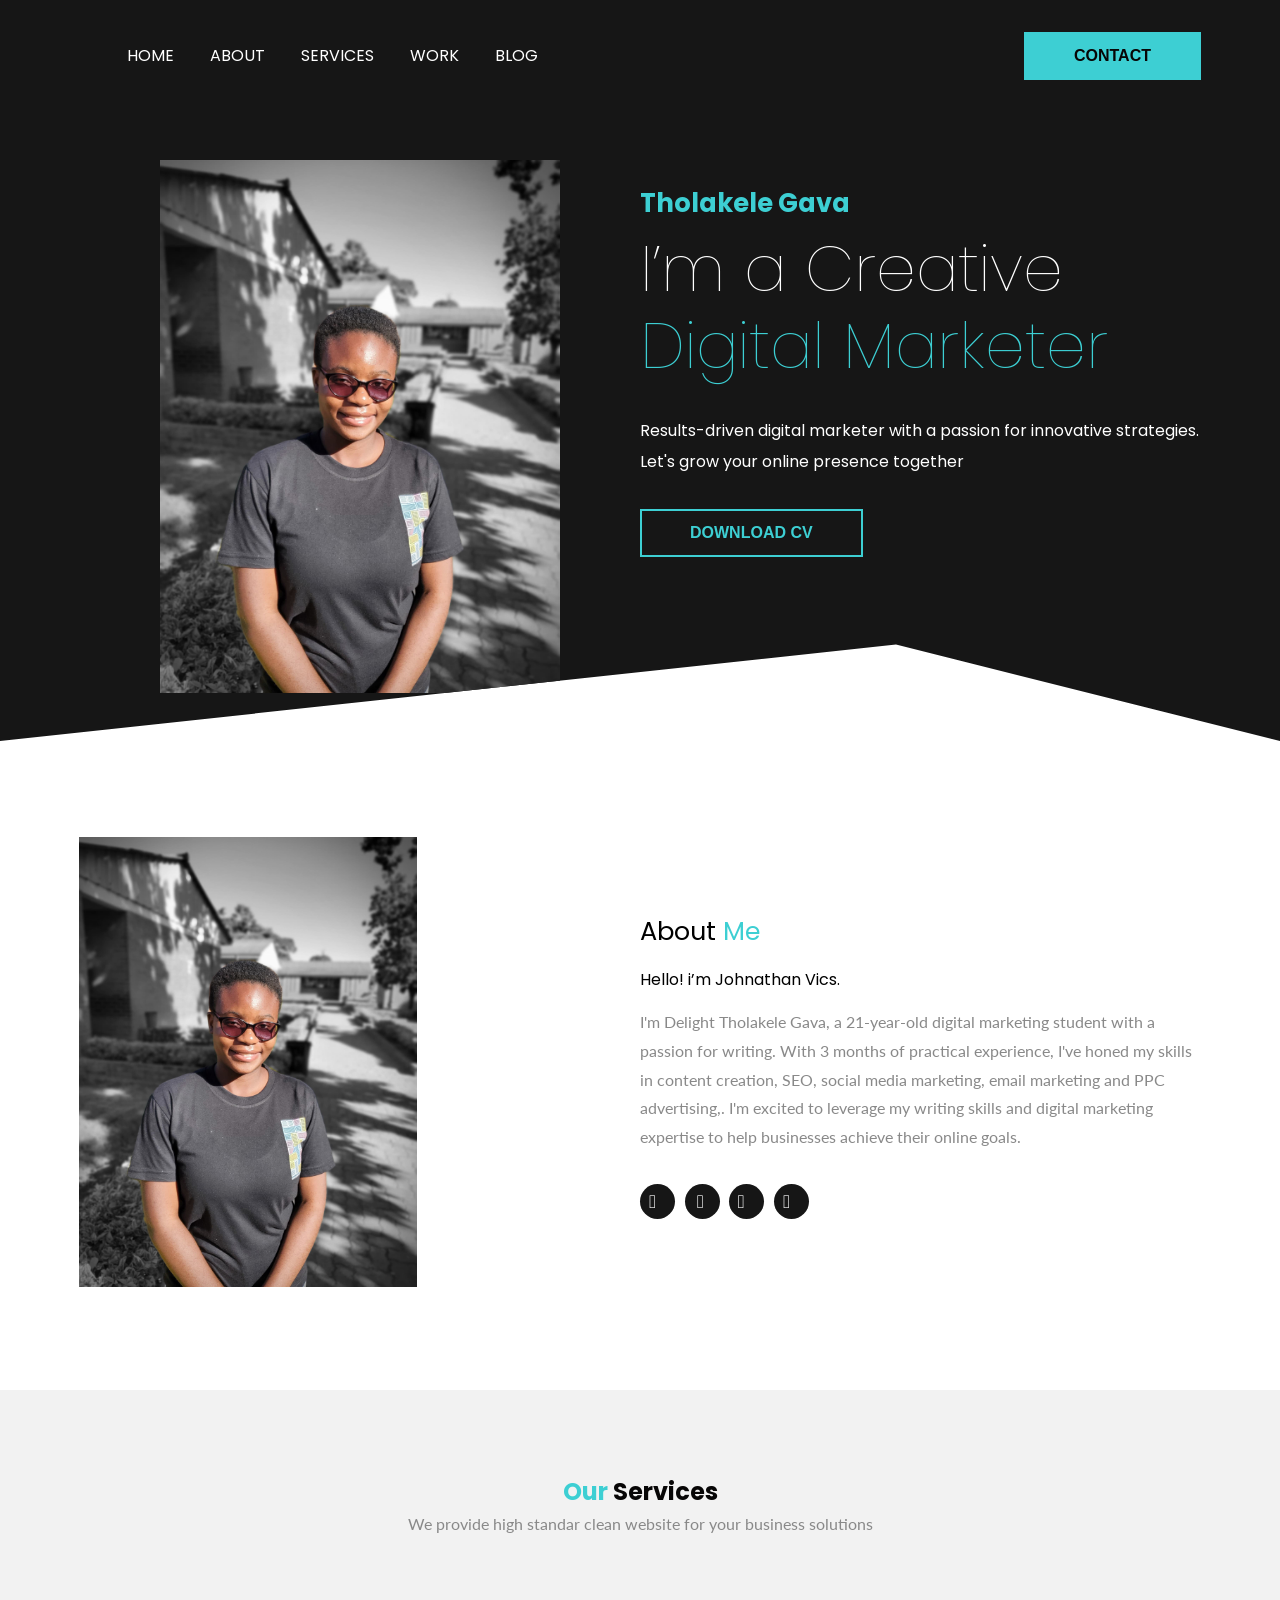
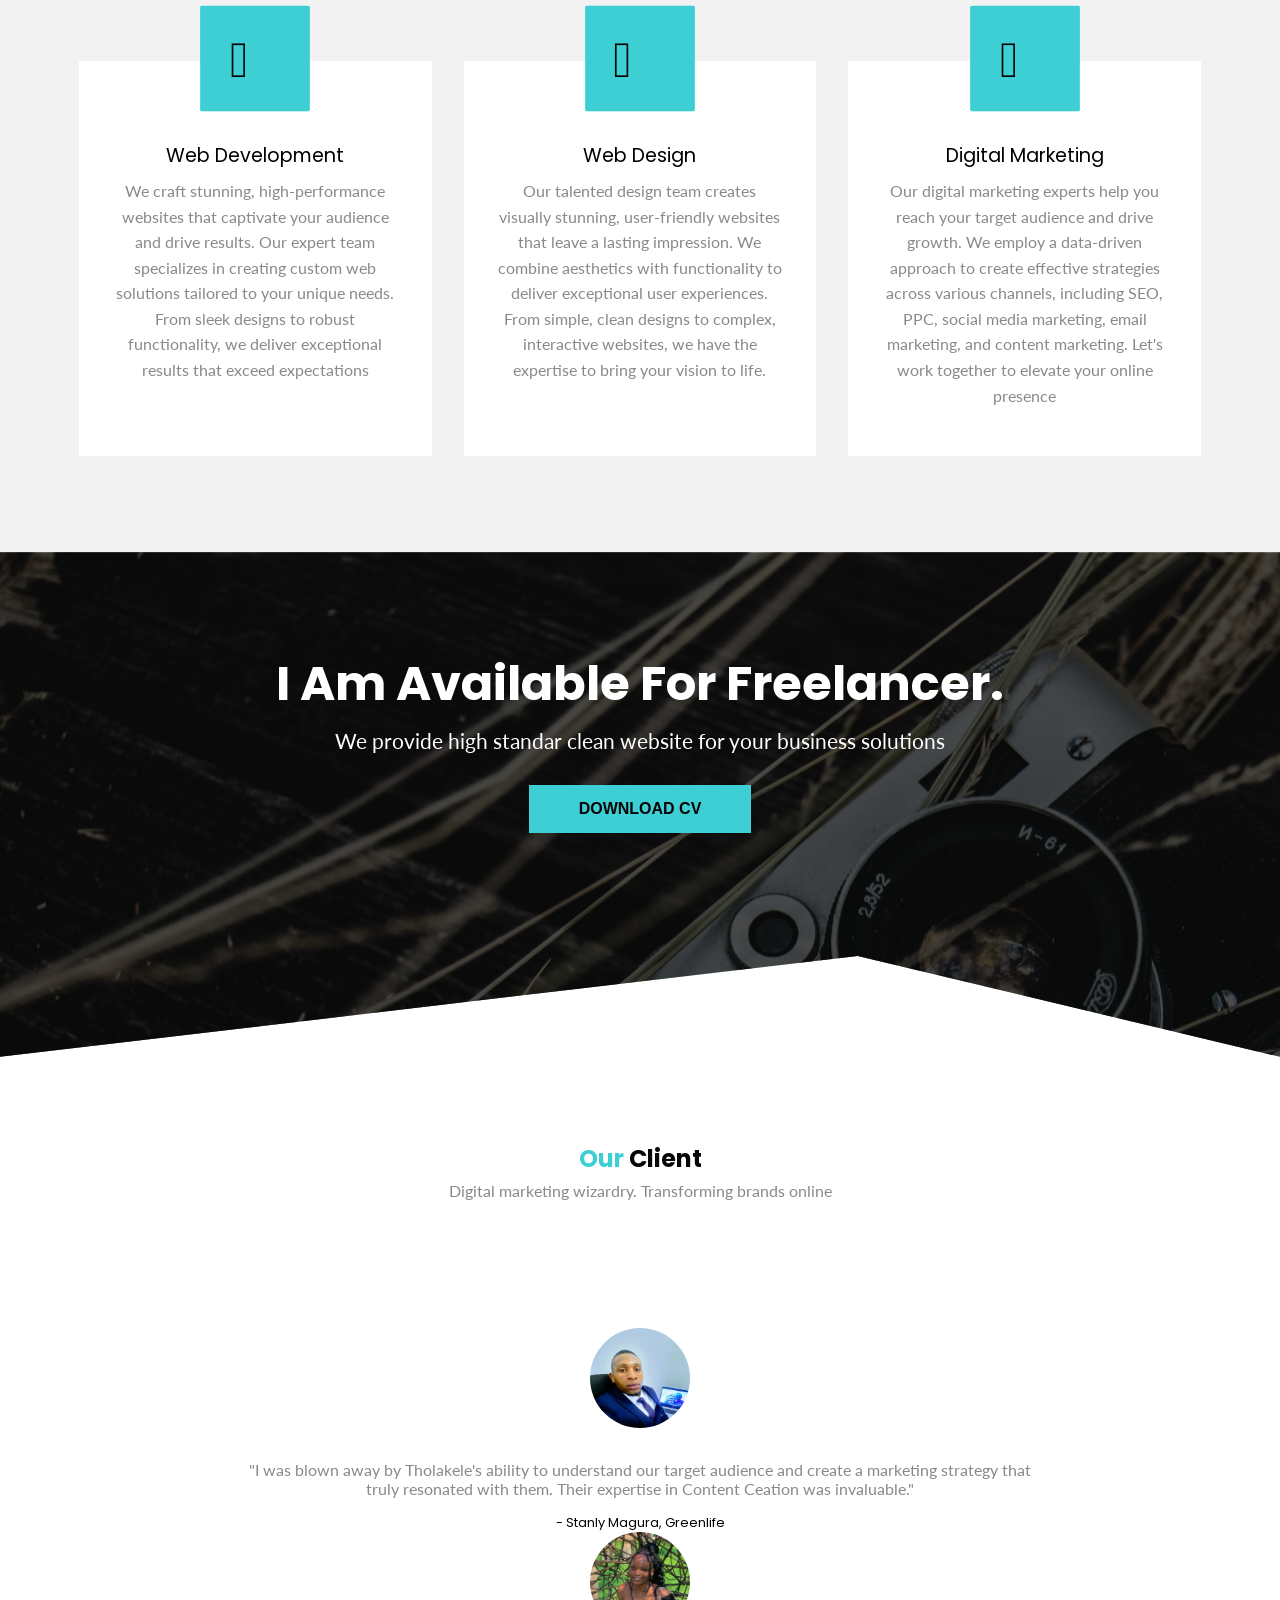
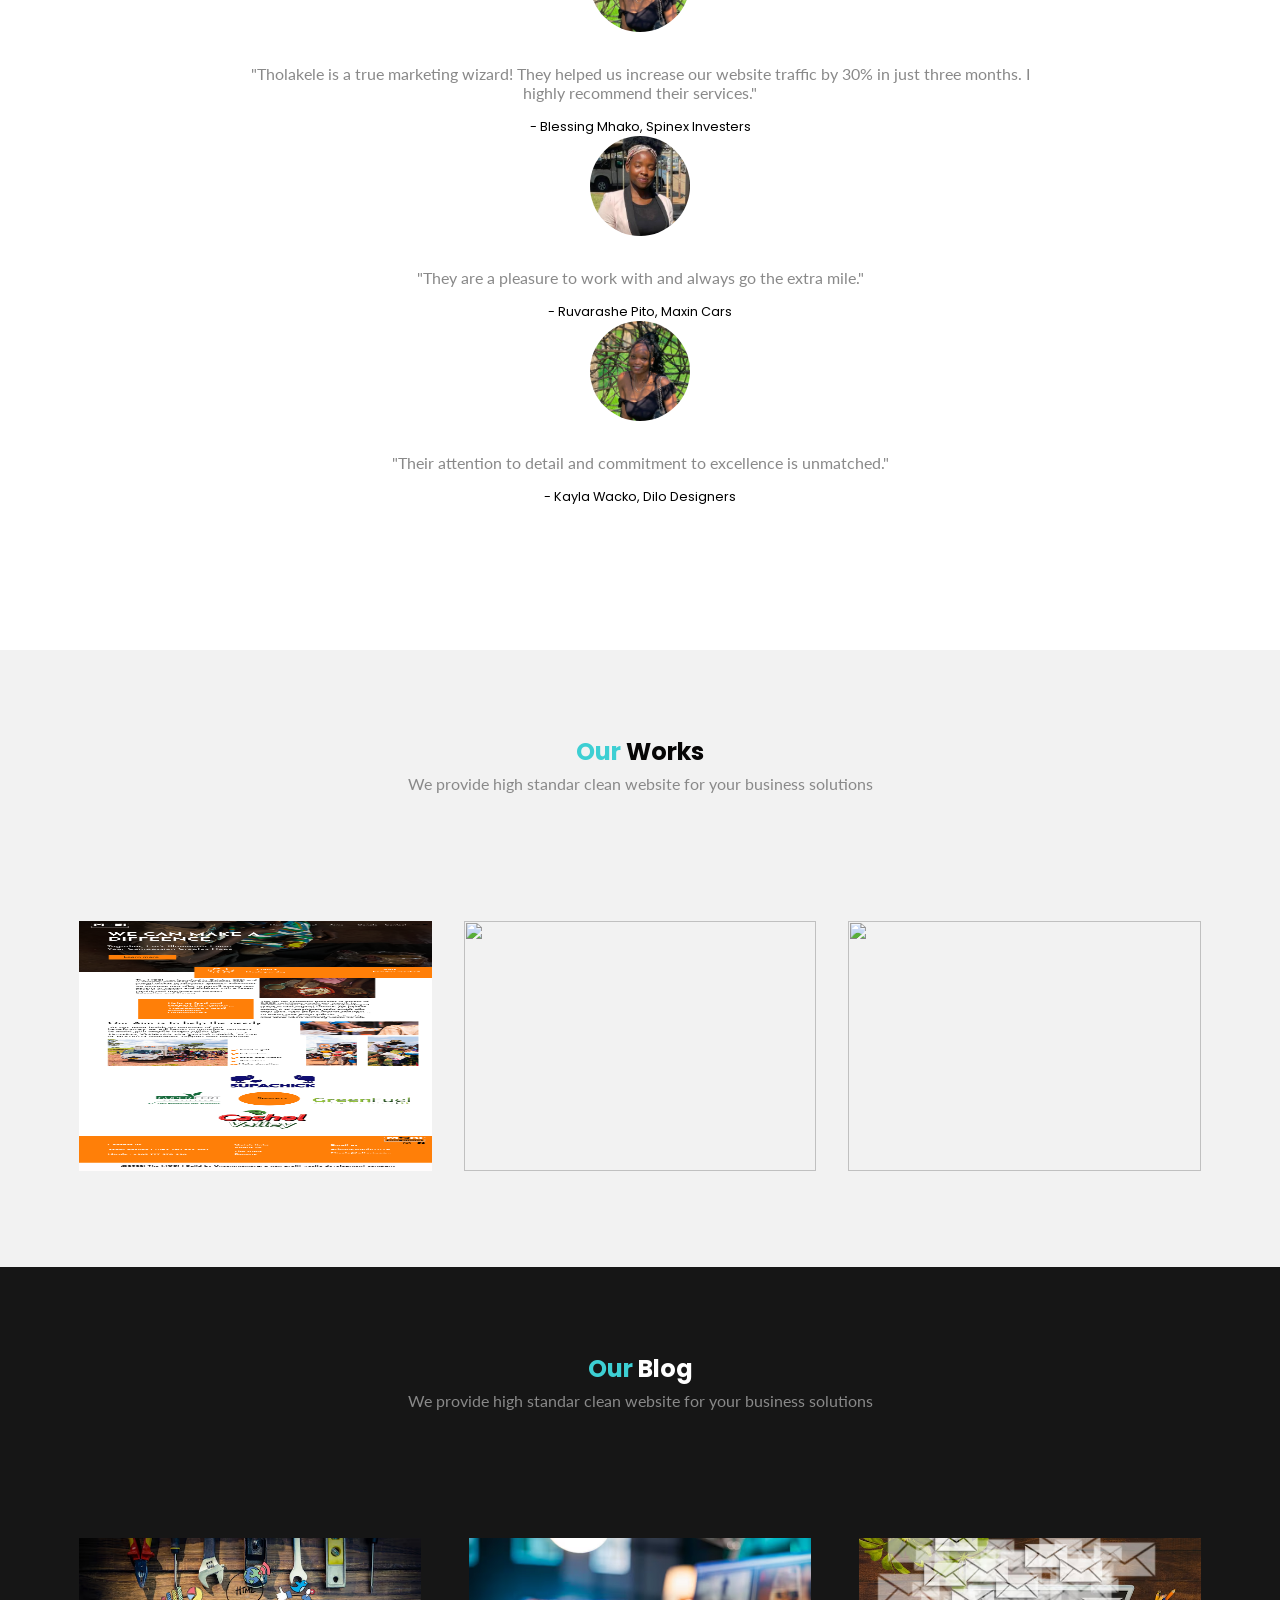
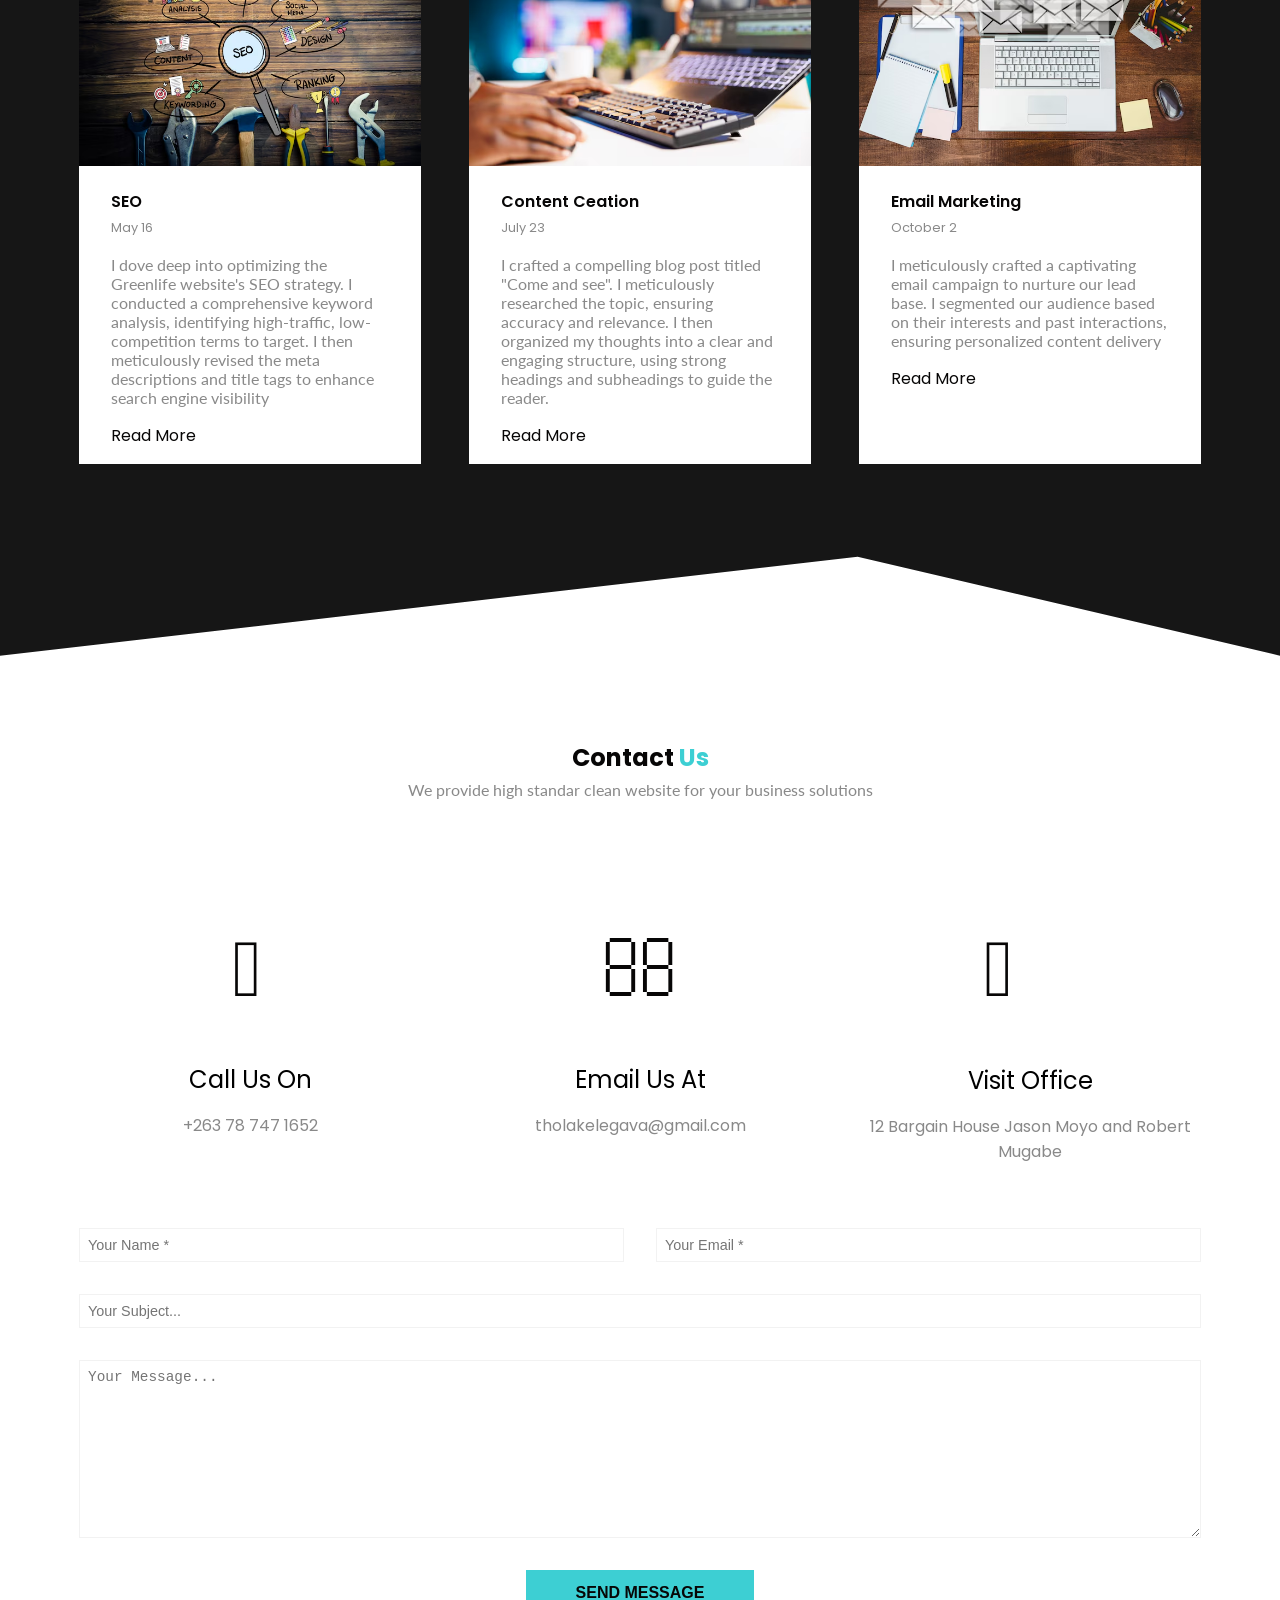
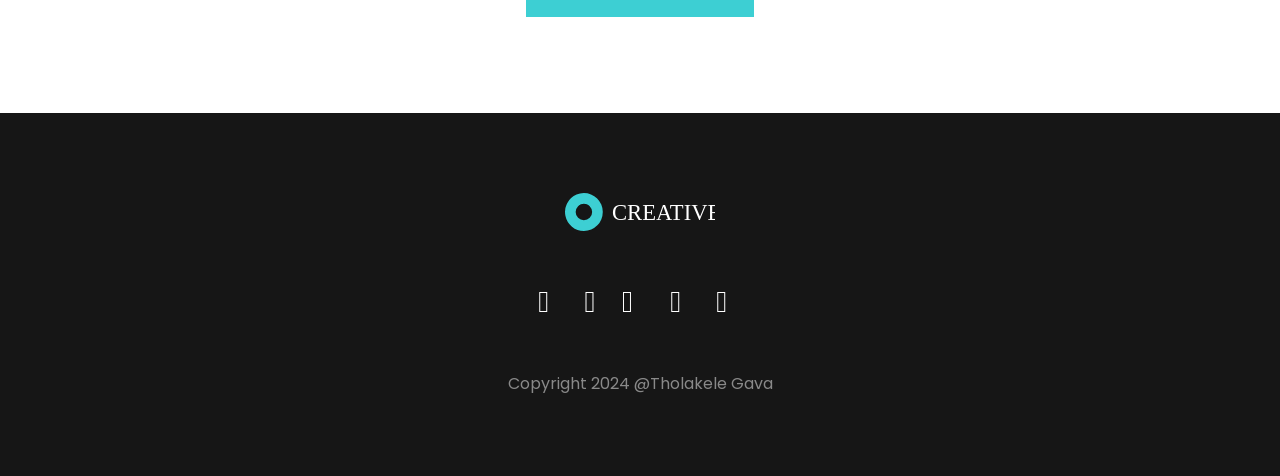
==== index.html @ e7b3ee3e "done" ====
<!DOCTYPE html>
<html lang="en">

<head>
    <meta charset="UTF-8">
    <meta name="viewport" content="width=device-width, initial-scale=1.0">
    <meta http-equiv="X-UA-Compatible" content="ie=edge">
    <title>My awesome portfolio</title>
    <link href="https://fonts.googleapis.com/css?family=Poppins:400,600&display=swap" rel="stylesheet">
    <link href="https://fonts.googleapis.com/css?family=Lato:300,400,700&display=swap" rel="stylesheet">
    <link rel="stylesheet" type="text/css" href="https://cdn.jsdelivr.net/npm/slick-carousel@1.8.1/slick/slick.css" />
    <link rel="stylesheet" href="./css/style.css">
</head>

<body>
    <div class="site-main-wrapper">
        <button class="hamberger">
            <img src="./images/hamberger.svg" alt="">
        </button>

        <div class="mobile-nav">
            <button class="times"><img src="./images/times.svg" alt=""></button>
            <ul>
                <li><a href="#">Home</a></li>
                <li><a href="#">About</a></li>
                <li><a href="#">Services</a></li>
                <li><a href="#">Work</a></li>
                <li><a href="#">Blog</a></li>
            </ul>
        </div>
        <header>
            <div class="container">
                <nav id="main-nav" class="flex items-center justify-between">
                    <div class="left flex items-center">
                        <div class="branding">
                            <img src="" alt="">
                        </div>
                        <div>
                            <a href="#">Home</a>
                            <a href="#about">About</a>
                            <a href="#services">Services</a>
                            <a href="#work">Work</a>
                            <a href="#blog">Blog</a>
                        </div>
                    </div>
                    <div class="right">
                        <button class="btn btn-primary">Contact</button>
                    </div>
                </nav>
                <div class="hero flex items-center justify-between">
                    <div class="left flex-1 flex justify-center">
                        <img src="./imgs/IMG-20240902-WA0001.jpg" alt="">
                    </div>
                    <div class="right flex-1">
                        <h6>Tholakele Gava</h6>
                        <h1>I’m a Creative <span>Digital Marketer</span></h1>
                        <p>Results-driven digital marketer with a passion for innovative strategies. Let's grow your online presence together</p>
                        <div>
                            <button class="btn btn-secondary">DOWNLOAD CV</button>
                        </div>
                    </div>
                </div>
            </div>
        </header>

        <section id="about" class="about">
            <div class="container flex items-center about-inner-wrap">
                <div class="flex-1">
                    <img class="about-me-img" src="./imgs/IMG-20240902-WA0001.jpg" alt="">
                </div>
                <div class="flex-1 right">
                    <h1>About <span>Me</span></h1>
                    <h3>Hello! i’m Johnathan Vics.</h3>
                    <p>I'm Delight Tholakele Gava, a 21-year-old digital marketing student with a passion for writing. With 3 months of practical experience, I've honed my skills in content creation, SEO, social media marketing, email marketing and PPC advertising,. I'm excited to leverage my writing skills and digital marketing expertise to help businesses achieve their online goals.</p>
                    <div class="social">
                        <a href="#"><img src="./images/website.svg" alt=""></a>
                        <a href="https://www.facebook.com/codersgyan"><img src="./images/facebook.svg" alt=""></a>
                        <a href="https://twitter.com/CoderGyan"> <img src="./images/twitter.svg" alt=""></a>
                        <a href="#"> <img src="./images/pintrest.svg" alt=""></a>
                    </div>
                </div>
            </div>
        </section>
        <section id="services" class="services">
            <div class="container">
                <h1 class="section-heading"><span>Our </span>Services</h1>
                <p>We provide high standar clean website for your business solutions</p>
                <div class="card-wrapper">
                    <div class="card">
                        <img src="./images/brush.svg" alt="">
                        <h2>Web Development</h2>
                        <p>We craft stunning, high-performance websites that captivate your audience and drive results. Our expert team specializes in creating custom web solutions tailored to your unique needs. From sleek designs to robust functionality, we deliver exceptional results that exceed expectations
                        </p>
                    </div>
                    <div class="card">
                        <img src="./images/code.svg" alt="">
                        <h2>Web Design</h2>
                        <p>Our talented design team creates visually stunning, user-friendly websites that leave a lasting impression. We combine aesthetics with functionality to deliver exceptional user experiences. From simple, clean designs to complex, interactive websites, we have the expertise to bring your vision to life.
                        </p>
                    </div>
                    <div class="card">
                        <img src="./images/bag.svg" alt="">
                        <h2>Digital Marketing</h2>
                        <p>Our digital marketing experts help you reach your target audience and drive growth. We employ a data-driven approach to create effective strategies across various channels, including SEO, PPC, social media marketing, email marketing, and content marketing. Let's work together to elevate your online presence
                        </p>
                    </div>
                    <!-- <div class="card">
                        <img src="./images/desktop.svg" alt="">
                        <h2>Graphic Design</h2>
                        <p>There are many variations of passages of but the majority have suffered alteration in some
                            form.
                        </p>
                    </div> -->
                    <!-- <div class="card">
                        <img src="./images/media.svg" alt="">
                        <h2>Graphic Design</h2>
                        <p>There are many variations of passages of but the majority have suffered alteration in some
                            form.
                        </p>
                    </div>
                    <div class="card">
                        <img src="./images/phone.svg" alt="">
                        <h2>Graphic Design</h2>
                        <p>There are many variations of passages of but the majority have suffered alteration in some
                            form.
                        </p>
                    </div> -->
                </div>
            </div>
        </section>
        <section class="freelancer">
            <h1>I Am Available For Freelancer.</h1>
            <p>We provide high standar clean website for your business solutions</p>
            <button class="btn btn-primary">Download CV</button>
        </section>
        <section class="reviews">
            <div class="container">
                <h1 class="section-heading"><span>Our</span> Client</h1>
                <p>Digital marketing wizardry. Transforming brands online</p>
                <div class="slider">
                    <div class="slide">
                        <img src="./imgs/Screenshot_20240919-130654.jpg" alt="">
                        <p>"I was blown away by Tholakele's ability to understand our target audience and create a marketing strategy that truly resonated with them. Their expertise in Content Ceation was invaluable."</p>
                        <span>- Stanly Magura, Greenlife</span>
                    </div>
                    <div class="slide">
                        <img src="./imgs/Screenshot_20241013-232421.jpg" alt="">
                        <p>"Tholakele is a true marketing wizard! They helped us increase our website traffic by 30% in just three months. I highly recommend their services."</p>
                        <span>- Blessing Mhako, Spinex Investers</span>
                    </div>
                    <div class="slide">
                        <img src="./imgs/Screenshot_20241023-085028.jpg" alt="">
                        <p>"They are a pleasure to work with and always go the extra mile."</p>
                        <span>- Ruvarashe Pito, Maxin Cars</span>
                    </div>
                    <div class="slide">
                        <img src="./imgs/Screenshot_20241013-232421.jpg" alt="">
                        <p>"Their attention to detail and commitment to excellence is unmatched."</p>
                        <span>- Kayla Wacko, Dilo Designers</span>
                    </div>
                </div>
                <div class="slider-dots"></div>
            </div>
        </section>

        <section id="work" class="work">
            <div class="container">
                <h1 class="section-heading"><span>Our</span> Works</h1>
                <p>We provide high standar clean website for your business solutions</p>

                <div class="card-wrapper">
                    <div class="card">
                        <div class="overlay">
                            <span>Category</span>
                            <a href="#">Web development</a>
                        </div>
                        <img src="./imgs/Frame 2.png" alt="">
                    </div>
                    <div class="card">
                        <div class="overlay">
                            <span>Category</span>
                            <a href="#">Web development</a>
                        </div>
                        <img src="./imgs/Group 4.png" alt="">
                    </div>
                    <div class="card">
                        <div class="overlay">
                            <span>Category</span>
                            <a href="#">Web development</a>
                        </div>
                        <img src="./imgs/landing page.jpg" alt="">
                    </div>
                    <!-- <div class="card">
                        <div class="overlay">
                            <span>Category</span>
                            <a href="#">Web development</a>
                        </div>
                        <img src="./images/ph-1.png" alt="">
                    </div>
                    <div class="card">
                        <div class="overlay">
                            <span>Category</span>
                            <a href="#">Web development</a>
                        </div>
                        <img src="./images/ph-1.png" alt="">
                    </div>
                    <div class="card">
                        <div class="overlay">
                            <span>Category</span>
                            <a href="#">Web development</a>
                        </div>
                        <img src="./images/ph-1.png" alt="">
                    </div> -->
                </div>
            </div>
        </section>
        <section id="blog" class="blog">
            <div class="container">
                <h1 class="section-heading"><span>Our</span> Blog</h1>
                <p>We provide high standar clean website for your business solutions</p>

                <div class="card-wrapper">
                    <div class="card">
                        <div class="img-wrapper">
                            <img src="./imgs/SEO.avif" alt="">
                        </div>
                        <div class="card-content">
                            <a href="#">
                                <h1>SEO</h1>
                            </a>
                            <span>May 16</span>
                            <p>I dove deep into optimizing the Greenlife website's SEO strategy. I conducted a comprehensive keyword analysis, identifying high-traffic, low-competition terms to target. I then meticulously revised the meta descriptions and title tags to enhance search engine visibility</p>
                            <a href="#">Read More</a>
                        </div>
                    </div>
                    <div class="card">
                        <div class="img-wrapper">
                            <img src="./imgs/content creation.avif" alt="">
                        </div>
                        <div class="card-content">
                            <a href="#">
                                <h1>Content Ceation</h1>
                            </a>
                            <span>July 23</span>
                            <p>I crafted a compelling blog post titled "Come and see". I meticulously researched the topic, ensuring accuracy and relevance. I then organized my thoughts into a clear and engaging structure, using strong headings and subheadings to guide the reader.</p>
                            <a href="#">Read More</a>
                        </div>
                    </div>
                    <div class="card">
                        <div class="img-wrapper">
                            <img src="./imgs/email.avif" alt="">
                        </div>
                        <div class="card-content">
                            <a href="#">
                                <h1>Email Marketing</h1>
                            </a>
                            <span>October 2</span>
                            <p> I meticulously crafted a captivating email campaign to nurture our lead base. I segmented our audience based on their interests and past interactions, ensuring personalized content delivery</p>
                            <a href="#">Read More</a>
                        </div>
                    </div>
                </div>
            </div>
        </section>
        <section class="contact">
            <div class="container">
                <h1 class="section-heading">Contact <span>Us</span></h1>
                <p>We provide high standar clean website for your business solutions</p>
                <div class="card-wrapper">
                    <div class="card">
                        <img src="./images/phone-2.svg" alt="">
                        <h1>Call Us On</h1>
                        <h6>+263 78 747 1652</h6>
                    </div>
                    <div class="card">
                        <img src="./images/msg.svg" alt="">
                        <h1>Email Us At</h1>
                        <h6>tholakelegava@gmail.com</h6>
                    </div>
                    <div class="card">
                        <img src="./images/map.svg" alt="">
                        <h1>Visit Office</h1>
                        <h6>12 Bargain House Jason Moyo and Robert Mugabe</h6>
                    </div>

                </div>

                <form action="">
                    <div class="input-wrap">
                        <input type="text" placeholder="Your Name *">
                        <input type="email" placeholder="Your Email *">
                    </div>
                    <div class="input-wrap-2">
                        <input type="text" placeholder="Your Subject...">
                        <textarea name="" id="" cols="30" rows="10" placeholder="Your Message..."></textarea>
                    </div>
                    <div class="btn-wrapper">
                        <button class="btn btn-primary">Send Message</button>
                    </div>
                </form>
            </div>
        </section>
        <footer>
            <img class="footer-logo" src="./images/logo-2.svg" alt="">
            <div class="footer-socials">
                <a href="#"><img src="./images/website.svg" alt=""></a>
                <a href="https://www.facebook.com/codersgyan"><img src="./images/facebook.svg" alt=""></a>
                <a href="https://twitter.com/CoderGyan"> <img src="./images/twitter.svg" alt=""></a>
                <a href="#"> <img src="./images/pintrest.svg" alt=""></a>
                <a href="https://www.instagram.com/codersgyan/"> <img src="./images/instagram.svg" alt=""></a>
            </div>
            <div class="copyright">
                Copyright 2024 @Tholakele Gava
            </div>
        </footer>
    </div>

    <script type="text/javascript" src="https://code.jquery.com/jquery-1.11.0.min.js"></script>
    <script type="text/javascript" src="https://code.jquery.com/jquery-migrate-1.2.1.min.js"></script>
    <script type="text/javascript" src="https://cdn.jsdelivr.net/npm/slick-carousel@1.8.1/slick/slick.min.js"></script>
    <script src="./js/app.js"></script>
</body>

</html>
---- css/style.css ----
@import 'utilities.css';
:root{
    --primary:#3DCFD3;
    --dark:#161616;
    --pure:#FFFFFF;
    --ternary:#898989;
    --light:#F2F2F2;
    --secondary:#070606;
}

body{
    font-family:'Poppins',sans-serif;
}

html{
    scroll-behavior: smooth;
}
*{
    padding: 0;
    margin:0;
    box-sizing: border-box;
    -webkit-font-smoothing:antialiased;
}
header{
    background: var(--dark);
    clip-path:polygon(0 0, 100% 0, 100% 100%, 70% 87%, 0 100%);
}
.container{
    max-width:1152px;
    padding:0 15px;
    margin:0 auto;
}

@media (min-width: 576px) {
    .container {
      max-width: 540px;
    }
  }
  
  @media (min-width: 768px) {
    .container {
      max-width: 720px;
    }
  }
  
  @media (min-width: 992px) {
    .container {
      max-width: 960px;
    }
  }
  
  @media (min-width: 1200px) {
    .container {
      max-width: 1152px;
    }
  }

header nav .left a{
    color:var(--pure);
    text-decoration: none;
    margin-right:2rem;
    text-transform:uppercase;
    transition:all .3s ease;
    -webkit-transition:all .3s ease;
    -moz-transition:all .3s ease;
    -ms-transition:all .3s ease;
    -o-transition:all .3s ease;
}
header nav .left a:hover{
    color:var(--primary);
}
header nav {
    padding:2rem 0;
}
header nav .branding{
    margin-right:3rem;
}
.hero{
    padding:3rem 0;
}
.hero .left img{
    width:400px;
}
.hero .right{
    color:var(--pure);
}
.hero .right h6{
    font-size:1.6rem;
    color:var(--primary);
    margin-bottom:0.5rem;
}
.hero .right h1{
    font-size:4rem;
    font-weight:100;
    line-height:1.2;
    margin-bottom:2rem;
}
.hero .right h1 span{
    color:var(--primary);
}
.hero .right p{
    line-height:1.9;
    margin-bottom:2rem;
}
.hero .right {
    margin-top:-7rem;
}

section{
    padding:6rem 0;
}
section.about .about-me-img{
    height:450px;
}
section.about h1{
    margin-bottom: 1rem;
    font-size:1.6rem;
    font-weight:400;
}
section.about h1 span{
    color:var(--primary);
}
section.about h3{
    font-size: 1rem;
    margin-bottom:1rem;
    font-weight: 400;
}

section.about p{
    font-family:'Lato', sans-serif;
    color:var(--ternary);
    line-height: 1.8;
    margin-bottom:2rem;
}
section.about .social{
    display:flex;
}
section.about .social a{
    background:var(--dark);
    display:flex;
    align-items:center;
    justify-content:center;
    width:35px;
    height:35px;
    border-radius: 50%;
    -webkit-border-radius: 50%;
    -moz-border-radius: 50%;
    -ms-border-radius: 50%;
    -o-border-radius: 50%;
    margin-right:0.6rem;
    transition: all .3s ease;
    -webkit-transition: all .3s ease;
    -moz-transition: all .3s ease;
    -ms-transition: all .3s ease;
    -o-transition: all .3s ease;
}
section.about .social a:hover{
    background:var(--primary);
}
section.about .social a img{
    width:100%;
    height:100%;
    padding:0.5rem;
}

.section-heading{
   color:var(--secondary); 
   text-align: center;
   margin-bottom:1rem;
   line-height: 0.5;
}
.section-heading span{
    color:var(--primary);
}
.section-heading + p{
   color:var(--ternary);
   font-family:'Lato', sans-serif;
   margin-bottom:8rem;
    text-align: center;
}
section.services{
    background:var(--light);
}
section.services .card-wrapper{
    display:grid;
    grid-template-columns: repeat(3, 1fr);
    grid-column-gap:2rem;
    grid-row-gap:6rem;
}
section.services .card-wrapper .card{
    background:var(--pure);
    padding: 3rem 2rem;
    position:relative;
    padding-top:5rem;
    text-align: center;
    transition: all .3s ease;
    -webkit-transition: all .3s ease;
    -moz-transition: all .3s ease;
    -ms-transition: all .3s ease;
    -o-transition: all .3s ease;
}
section.services .card-wrapper .card img{
    position: absolute;
    top:-3.5rem;
    left:50%;
    transform: translateX(-50%);
    -webkit-transform: translateX(-50%);
    -moz-transform: translateX(-50%);
    -ms-transform: translateX(-50%);
    -o-transform: translateX(-50%);
}
section.services .card-wrapper .card h2{
    font-weight: 400;
    font-size: 1.2rem;
    margin-bottom:0.5rem;
}
section.services .card-wrapper .card p{
    font-family: 'Lato', sans-serif;
    color:var(--ternary);
    line-height:1.6;
}

section.services .card-wrapper .card:hover{
    background: var(--dark);  
}
section.services .card-wrapper .card:hover h2, section.services .card-wrapper .card:hover p{
    color:var(--pure);
}

section.freelancer{
    text-align: center;
    background:linear-gradient(rgba(0,0,0,0.7),rgba(0,0,0,0.7)),url(../images/camera.png);
    color:var(--pure);
    clip-path:polygon(0 0, 100% 0, 100% 100%, 67% 80%, 0 100%);
    padding-bottom:14rem;
}
section.freelancer h1{
    font-size:3rem;
    margin-bottom:0.5rem;
}
section.freelancer p{
    font-size:1.3rem;
    margin-bottom: 2rem;
    font-family:'Lato', sans-serif;
}

section.reviews .slider .slide img{
    width:100px;
    height:100px;
    border-radius: 50%;
    -webkit-border-radius: 50%;
    -moz-border-radius: 50%;
    -ms-border-radius: 50%;
    -o-border-radius: 50%;
    object-fit:cover;
    margin-bottom:2rem;
}
section.reviews .slider .slide{
    text-align: center;
    display: flex;
    align-items: center;
    flex-direction: column;
    padding:0 10rem;

}
section.reviews .slider .slide p{
    font-family: 'Lato', sans-serif;
    color:var(--ternary);
    margin-bottom: 1rem;
}
section.reviews .slider .slide span{
    font-size: 0.8rem;
}
section.reviews .slider-dots .dots{
    list-style-type:none;
    display:flex!important;
    justify-content: center;
}
section.reviews .slider-dots{
    margin-top:3rem;
}

section.reviews .slider-dots button{
    font-size:0;
    width:8px;
    height:5px;
    margin-right:0.3rem;
    border: none;
    outline:none;
    background:var(--ternary);
    border-radius: 50px;
    -webkit-border-radius: 50px;
    -moz-border-radius: 50px;
    -ms-border-radius: 50px;
    -o-border-radius: 50px;
    cursor: pointer;
}
section.reviews .dots li.slick-active button{
    background:var(--primary);
    width:20px;
}

section.work{
    background:var(--light);
}
section.work .card-wrapper{
    display:grid;
    grid-template-columns:repeat(3,1fr);
    grid-gap:2rem;
}
section.work .card-wrapper .card{
    position:relative;
    height:250px;

}
section.work .card-wrapper .card .overlay{
    position:absolute;
    top:0;
    left:0;
    width:100%;
    height:100%;
    background:rgba(61, 207, 211,0.9);
    display:flex;
    justify-content: center;
    align-items: center;
    flex-direction:column;
    color:var(--light);
    opacity:0;
    transition:all .3s ease;
    -webkit-transition:all .3s ease;
    -moz-transition:all .3s ease;
    -ms-transition:all .3s ease;
    -o-transition:all .3s ease;
}
section.work .card-wrapper .card:hover .overlay{
    opacity:1;
}

section.work .card-wrapper .card .overlay a{
    color:var(--secondary);
    text-decoration: none;
}
section.work .card-wrapper .card img{
    height:100%;
    width:100%;
}

section.blog{
    background:var(--dark);
    clip-path:polygon(0 0, 100% 0, 100% 100%, 67% 90%, 0 100%);
    padding-bottom:12rem;
}
section.blog .section-heading{
    color:var(--pure);
}
section.blog .card-wrapper{
    display:grid;
    grid-template-columns: repeat(3, 1fr);
    grid-gap:3rem;
}
section.blog .card-wrapper .card{
    background:var(--pure);
}
section.blog .card-wrapper .card .img-wrapper img{
    width:100%;
    height:100%;
    object-fit: cover;
}
section.blog .card-wrapper .card .card-content{
    padding:1rem;
    padding-left:2rem;
    padding-right:2rem;
}
section.blog .card-wrapper .card .card-content h1{
    font-size:1rem;
    font-weight:600;
}
section.blog .card-wrapper .card .card-content a{
    color:var(--secondary);
    text-decoration: none;
}
section.blog .card-wrapper .card .card-content a:hover{
    color:var(--primary);
}
section.blog .card-wrapper .card .card-content span{
   color:var(--ternary);
   font-size:0.8rem; 
}
section.blog .card-wrapper .card .card-content p{
    font-family:'Lato', sans-serif;
    color:var(--ternary);
    margin-top:1rem;
    margin-bottom:1rem;
}
section.blog .card-wrapper .card .card-content a.read-more{
    font-size:0.8rem;
}

section.contact .card-wrapper{
    display:grid;
    grid-template-columns: repeat(3,1fr);
    grid-gap:3rem;
}
section.contact .card-wrapper .card{
    text-align: center;
}
section.contact .card-wrapper .card img{
    margin-bottom: 3rem;
}
section.contact .card-wrapper .card h1{
    font-weight:400;
    margin-bottom:1rem;
}
section.contact .card-wrapper .card h6{
    font-size:1rem;
    color:var(--ternary);
    font-weight:400;
    margin-bottom:4rem;
}

section.contact .input-wrap{
    display:grid;
    grid-template-columns: repeat(2, 1fr);
    grid-gap:2rem;
    margin-bottom:2rem;
}
section.contact .input-wrap-2{
    display: flex;
    flex-direction: column;
}
section.contact .input-wrap-2 input{
    margin-bottom:2rem;
}
section.contact input{
    padding:0.5rem;
    border:1px solid var(--light);
    font-size: 0.9rem;
}
section.contact .input-wrap-2 textarea{
    padding:0.5rem;
    border:1px solid var(--light);
    font-size: 0.9rem;
}
section.contact .input-wrap-2 textarea:focus, section.contact input:focus{
    outline:none;  
}
section.contact .btn-wrapper{
    text-align: center;
    margin-top:2rem;
}

footer{
    background:var(--dark);
    text-align: center;
    padding:5rem 0;
}
footer .footer-logo{
    margin-bottom:3rem;
    width:150px;
}
footer .footer-socials a{
    margin-right:1rem;
}
footer .footer-socials{
    margin-bottom:3rem;
    margin-right:-1rem;
}
footer .copyright{
    color:var(--ternary);
}


.site-main-wrapper{
    position:relative;
}
.hamberger{
    position:absolute;
    top:40px;
    right:40px;
    z-index:11;
    background:none;
    border:none;
    outline: none;
    cursor: pointer;
    display:none;
}
.hamberger img{
    width:30px;
}

.mobile-nav{
   position: fixed;
   top:0;
   left:0;
   z-index:1001;
   background:var(--light);
   width:100%;
   height:100%;
   padding:2rem;
   padding-top:5rem;
   transform: translateX(-100%);
   -webkit-transform: translateX(-100%);
   -moz-transform: translateX(-100%);
   -ms-transform: translateX(-100%);
   -o-transform: translateX(-100%);
   transition:all .5s ease-in-out;
   -webkit-transition:all .5s ease-in-out;
   -moz-transition:all .5s ease-in-out;
   -ms-transition:all .5s ease-in-out;
   -o-transition:all .5s ease-in-out;
}
.open{
    transform:translateX(0);
    -webkit-transform:translateX(0);
    -moz-transform:translateX(0);
    -ms-transform:translateX(0);
    -o-transform:translateX(0);
}
.times{
   position:fixed;
   top:30px;
   right:30px;
   border: none;
   background:none;
   outline:none;
   cursor: pointer; 
}
.times img{
    width:30px;
}

.mobile-nav ul{
    list-style-type: none;
}
.mobile-nav ul li a{
    color:var(--secondary);
    text-decoration:none;
    font-size: 2rem;
}

@media (max-width:1024px){
    header #main-nav{
        display:none;
    }
    .hamberger{
        display: block;
    }
    .hero .left img{
        width:260px;
    }
    .hero .right h1{
        font-size: 3rem;
    }
    .hero{
        padding-top:10rem;
    }
    header{
        clip-path: polygon(0 0, 100% 0, 100% 100%, 27% 89%, 0 100%);
    }
    section.about .about-me-img{
        height: 360px;
    }
    section.services .card-wrapper{
        grid-template-columns: repeat(2, 1fr);
    }
    section.work .card-wrapper{
        grid-template-columns: repeat(2,1fr);
    }
    section.blog .card-wrapper{
        grid-template-columns: repeat(1, 1fr);
    }
    section.blog{
        clip-path: polygon(0 0, 100% 0, 100% 100%, 67% 97%, 0 100%);
    }
}

@media (max-width:576px){
    .hero{
        flex-direction: column;
    }
    header{
        clip-path: polygon(0 0, 100% 0, 100% 100%, 69% 95%, 0 100%);
    }
    .hero .right{
        position: absolute;
        top:260px;
        padding:0 1rem;
        background:linear-gradient(rgba(0,0,0,0), rgba(0,0,0,0.9));
    }
    .hero .left{
        margin-top:-5rem;
        margin-right: -9rem;
        padding-bottom:4rem;
    }
    .about-inner-wrap{
        flex-direction: column;
    }
    .about .right{
        text-align: center;
        margin-top:2rem;
    }
    .about .right .social{
        justify-content: center;
    }
    section{
        padding: 4rem 0;
    }
    section.services .card-wrapper{
        grid-template-columns: repeat(1, 1fr);
        margin-top:6rem;
    }
    section.freelancer h1{
        line-height:1.2;
    }
    section.freelancer{
        clip-path: polygon(0 0, 100% 0, 100% 100%, 67% 90%, 0 100%);
        padding-bottom: 8rem;
    }
    section.reviews .slider .slide{
        padding:0;
    }
    .section-heading + p{
        margin-bottom: 3rem;
    }
    section.work .card-wrapper{
        grid-template-columns: repeat(1,1fr);
    }
    section.contact .card-wrapper{
        grid-template-columns: repeat(1,1fr);
    }
    section.contact .input-wrap{
        grid-template-columns: repeat(1, 1fr);
    }
}
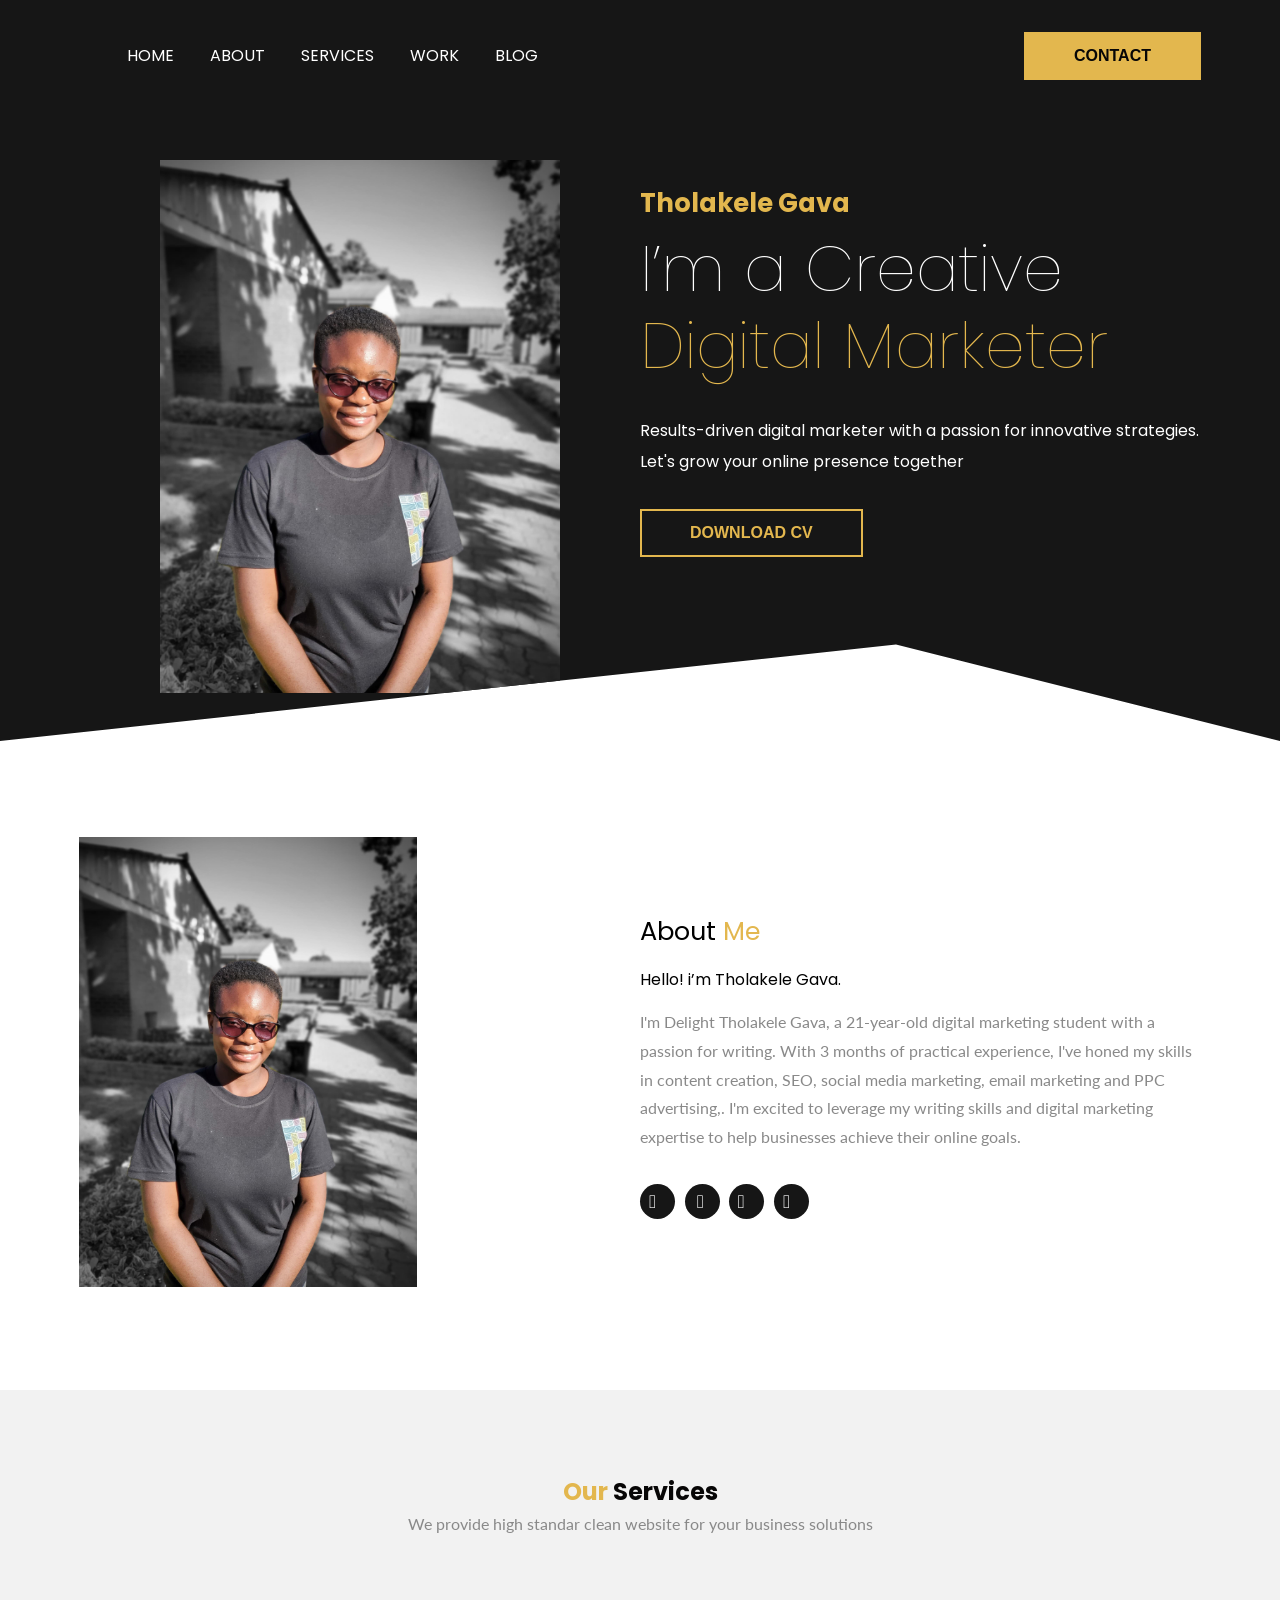
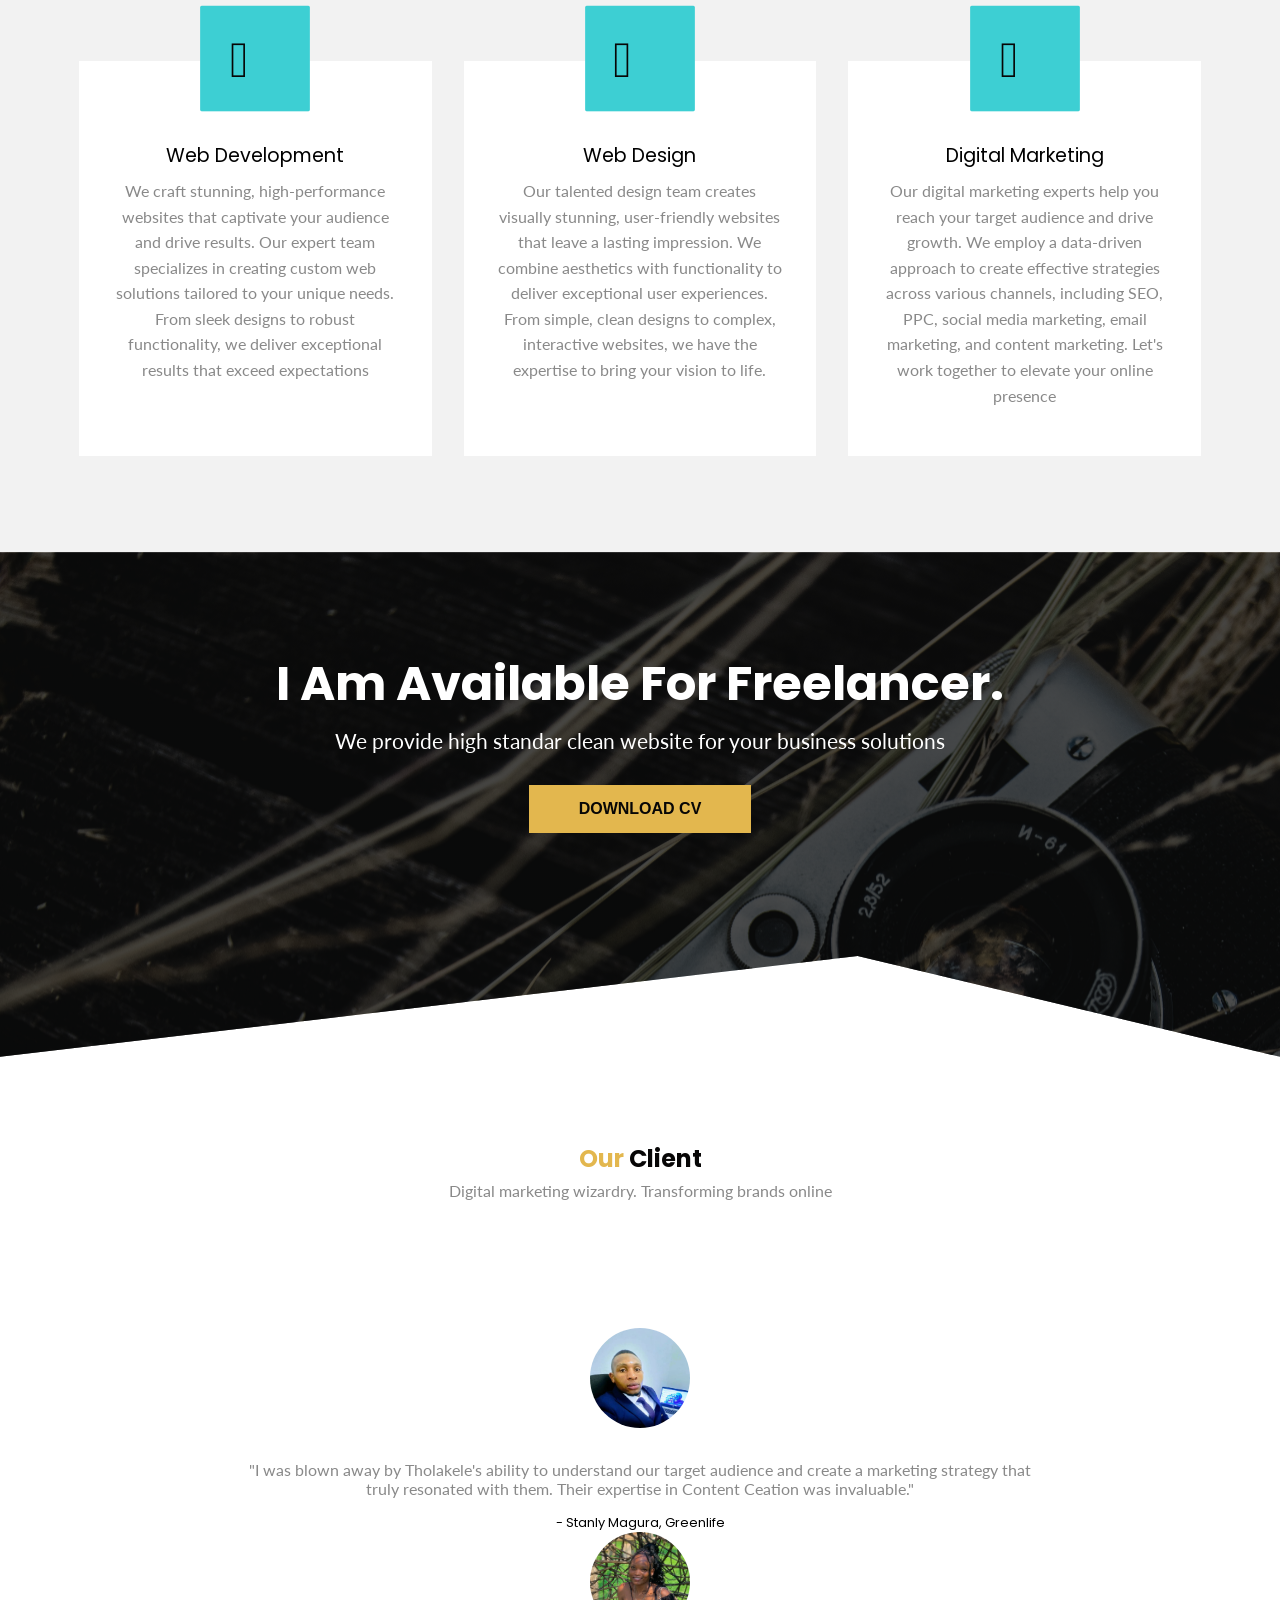
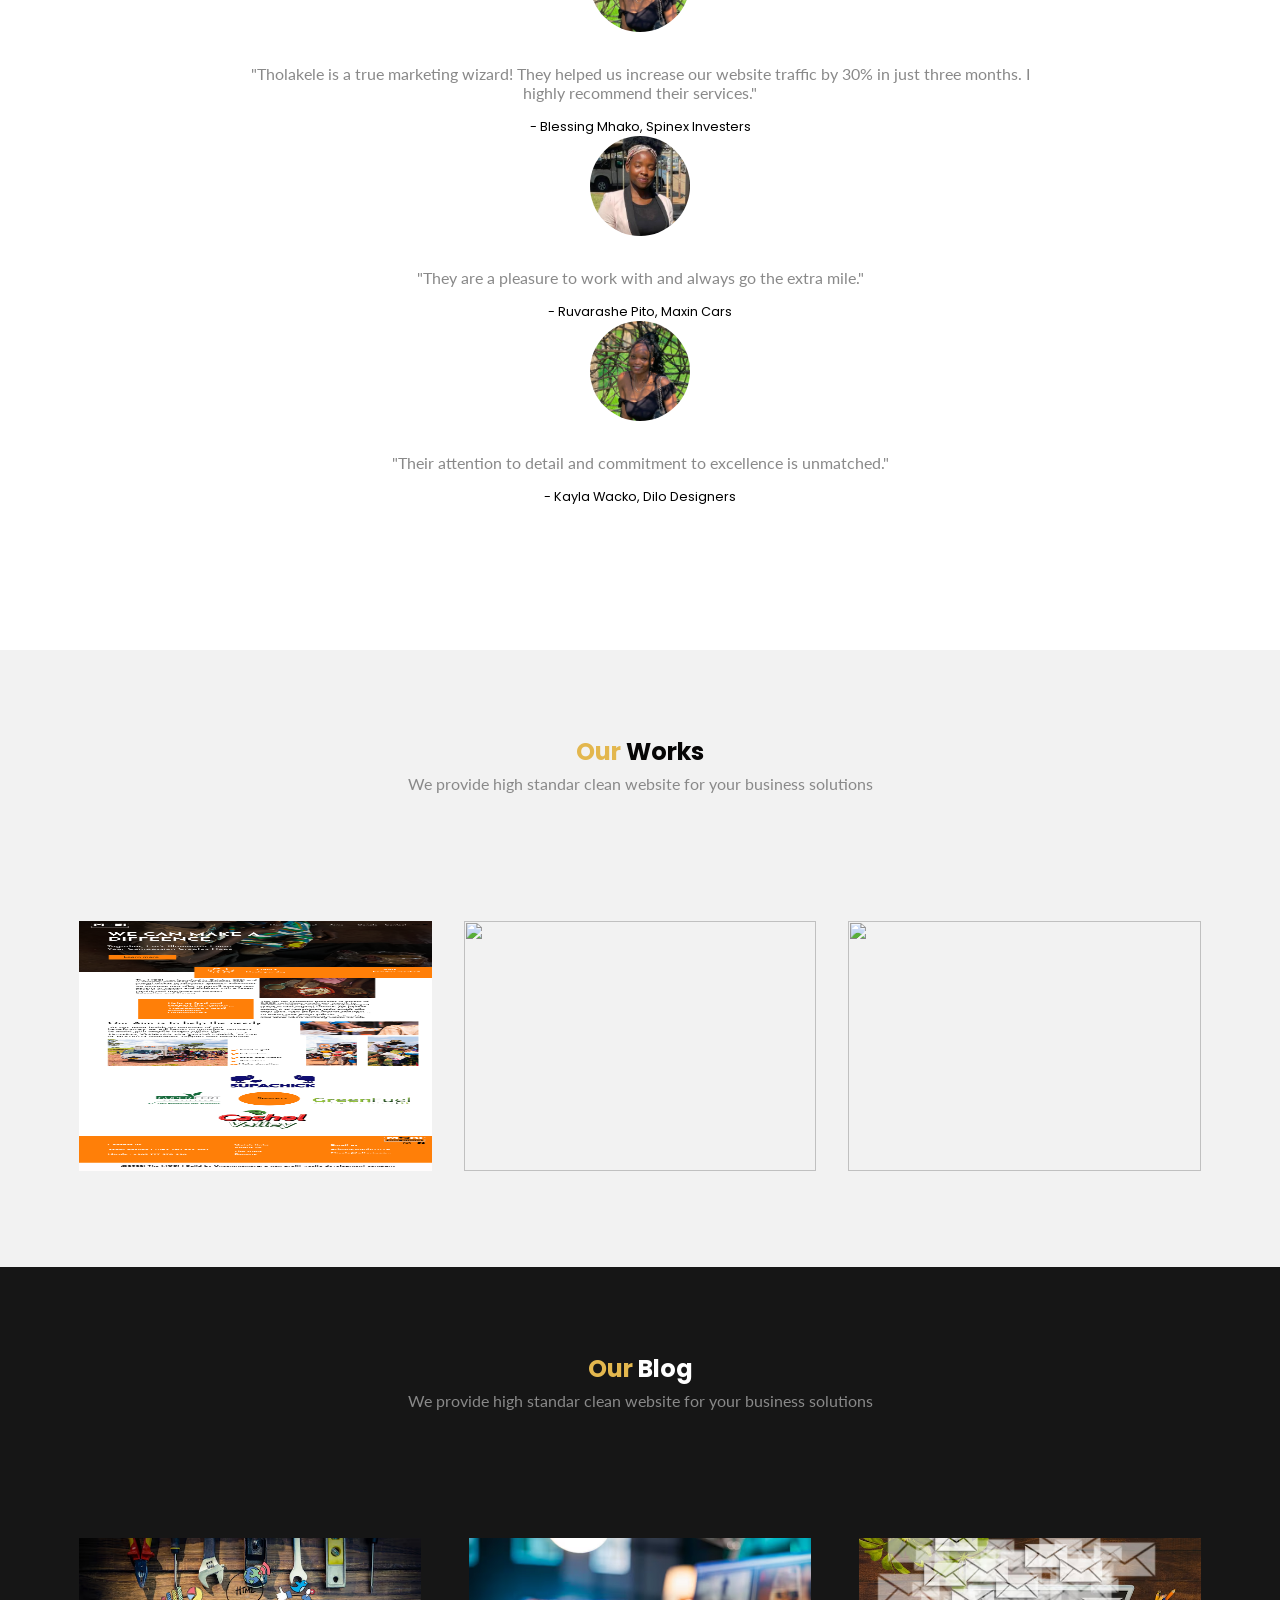
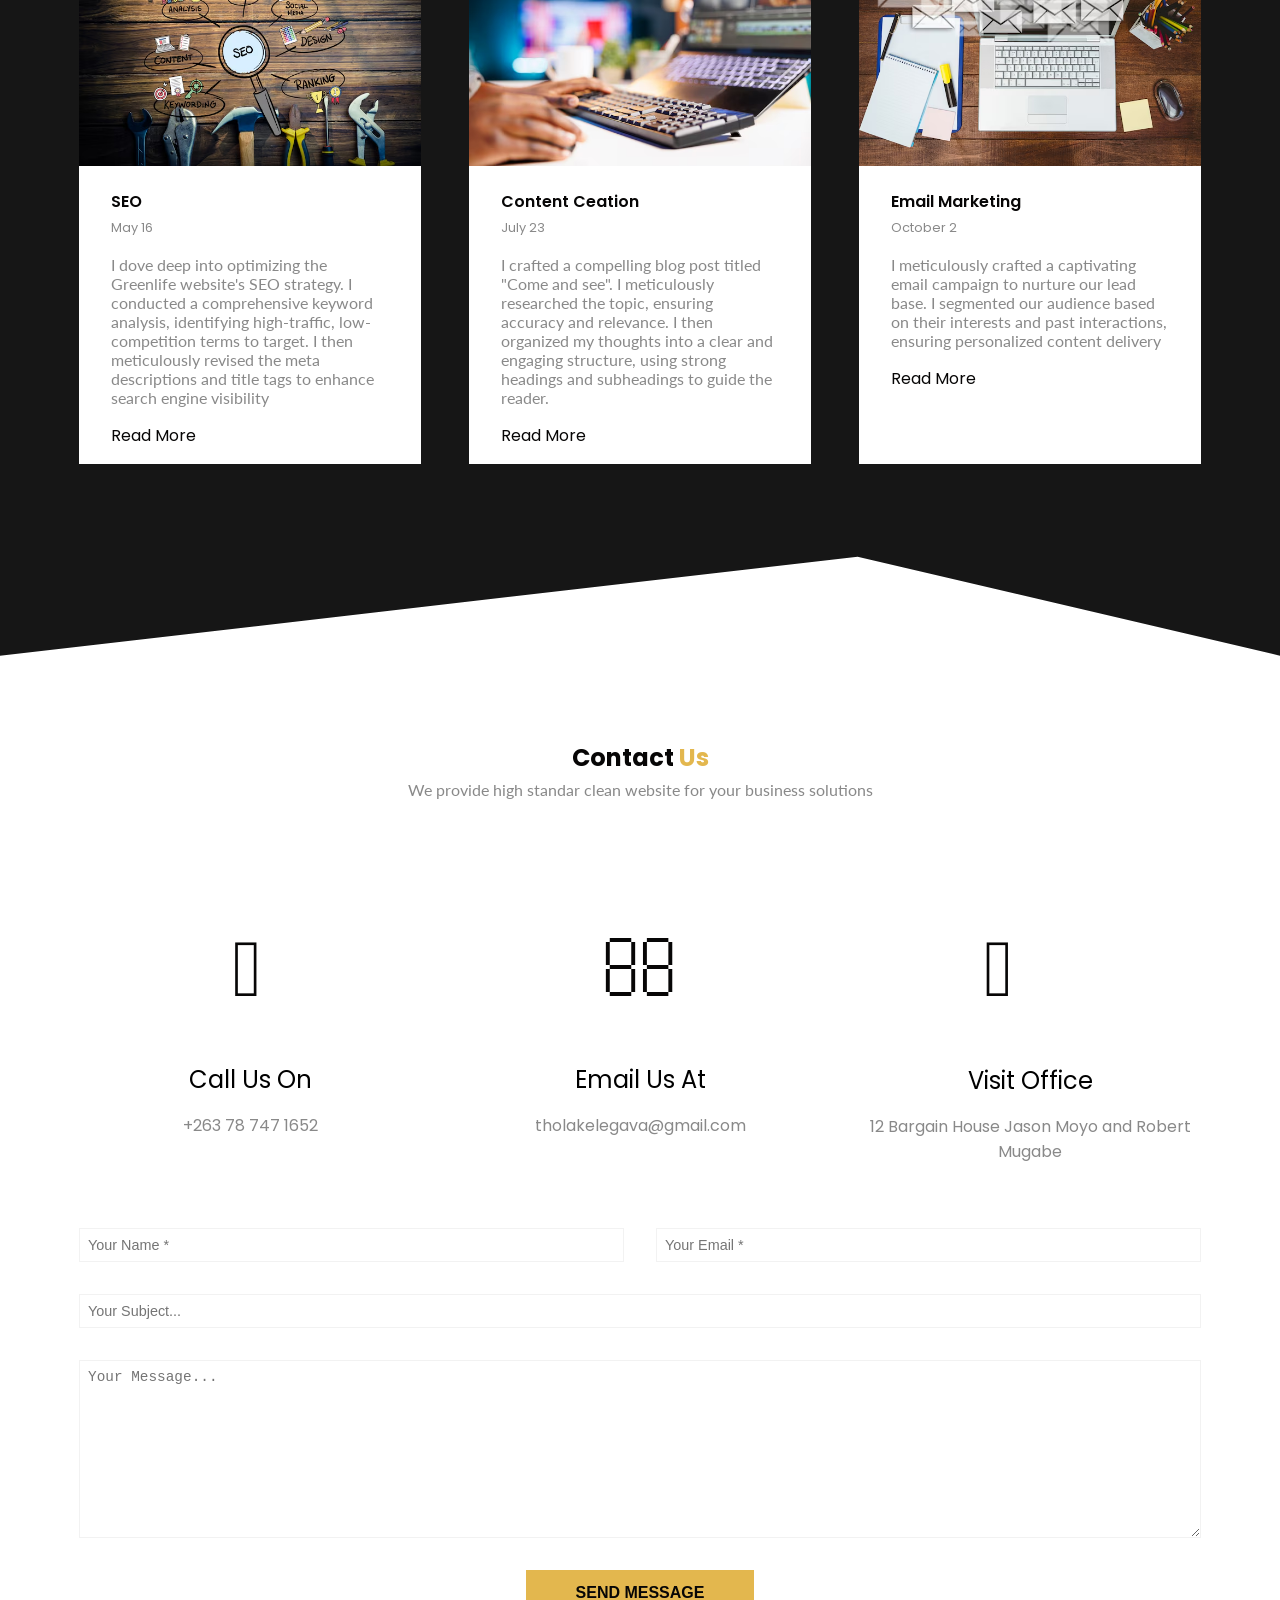
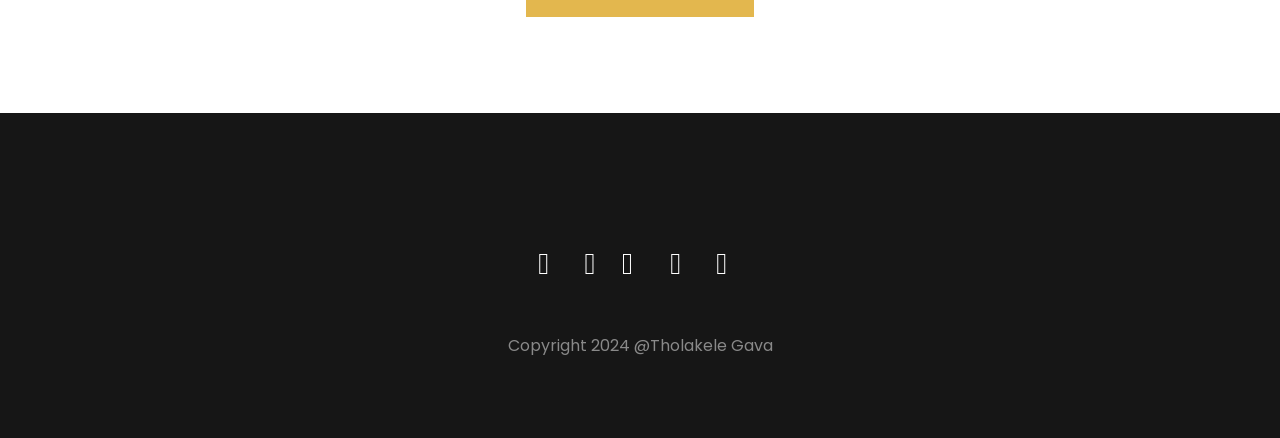
==== commit 32ed2a21: "full" ====
--- a/index.html
+++ b/index.html
@@ -70,7 +70,7 @@
                 </div>
                 <div class="flex-1 right">
                     <h1>About <span>Me</span></h1>
-                    <h3>Hello! i’m Johnathan Vics.</h3>
+                    <h3>Hello! i’m Tholakele Gava.</h3>
                     <p>I'm Delight Tholakele Gava, a 21-year-old digital marketing student with a passion for writing. With 3 months of practical experience, I've honed my skills in content creation, SEO, social media marketing, email marketing and PPC advertising,. I'm excited to leverage my writing skills and digital marketing expertise to help businesses achieve their online goals.</p>
                     <div class="social">
                         <a href="#"><img src="./images/website.svg" alt=""></a>
@@ -301,7 +301,7 @@
             </div>
         </section>
         <footer>
-            <img class="footer-logo" src="./images/logo-2.svg" alt="">
+            <img class="footer-logo" src="" alt="">
             <div class="footer-socials">
                 <a href="#"><img src="./images/website.svg" alt=""></a>
                 <a href="https://www.facebook.com/codersgyan"><img src="./images/facebook.svg" alt=""></a>
--- a/css/style.css
+++ b/css/style.css
@@ -1,6 +1,6 @@
 @import 'utilities.css';
 :root{
-    --primary:#3DCFD3;
+    --primary:#e3b74e;
     --dark:#161616;
     --pure:#FFFFFF;
     --ternary:#898989;
@@ -319,7 +319,7 @@
     left:0;
     width:100%;
     height:100%;
-    background:rgba(61, 207, 211,0.9);
+    background:rgba(#e3b74e);
     display:flex;
     justify-content: center;
     align-items: center;
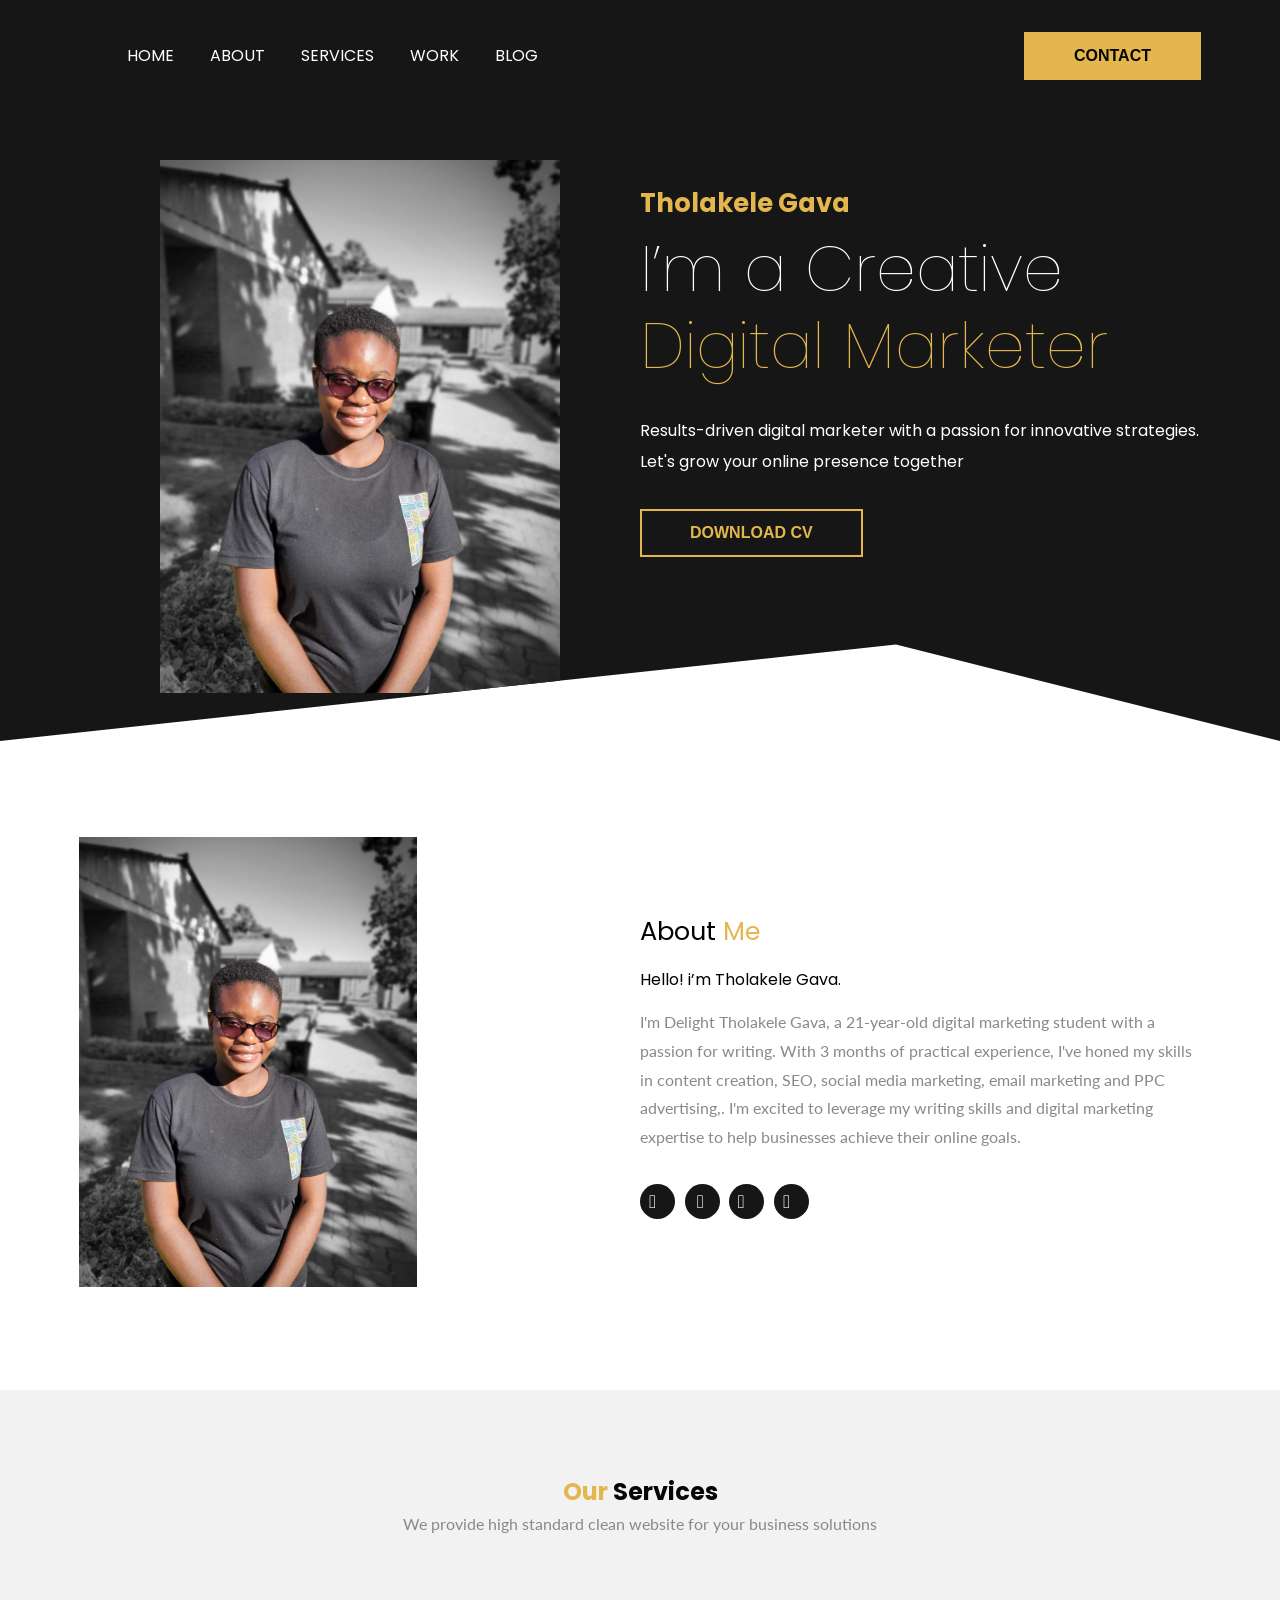
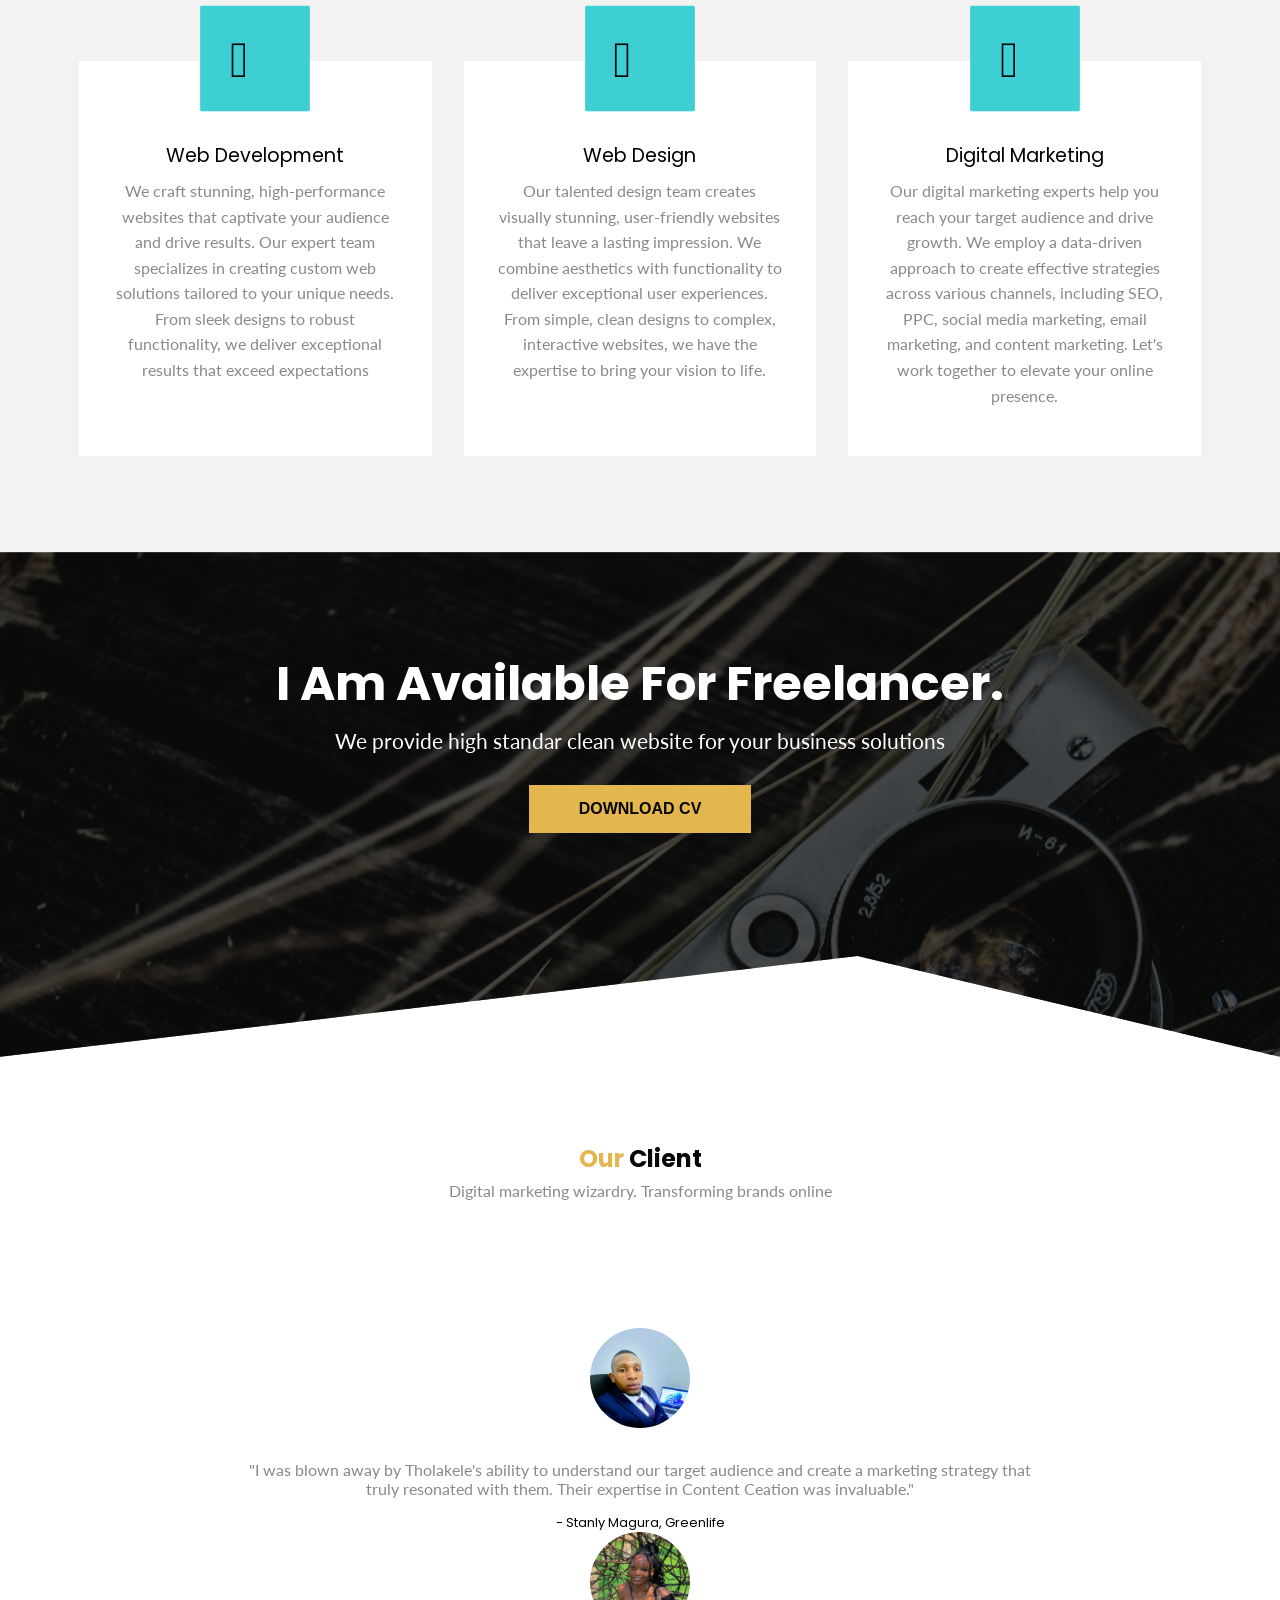
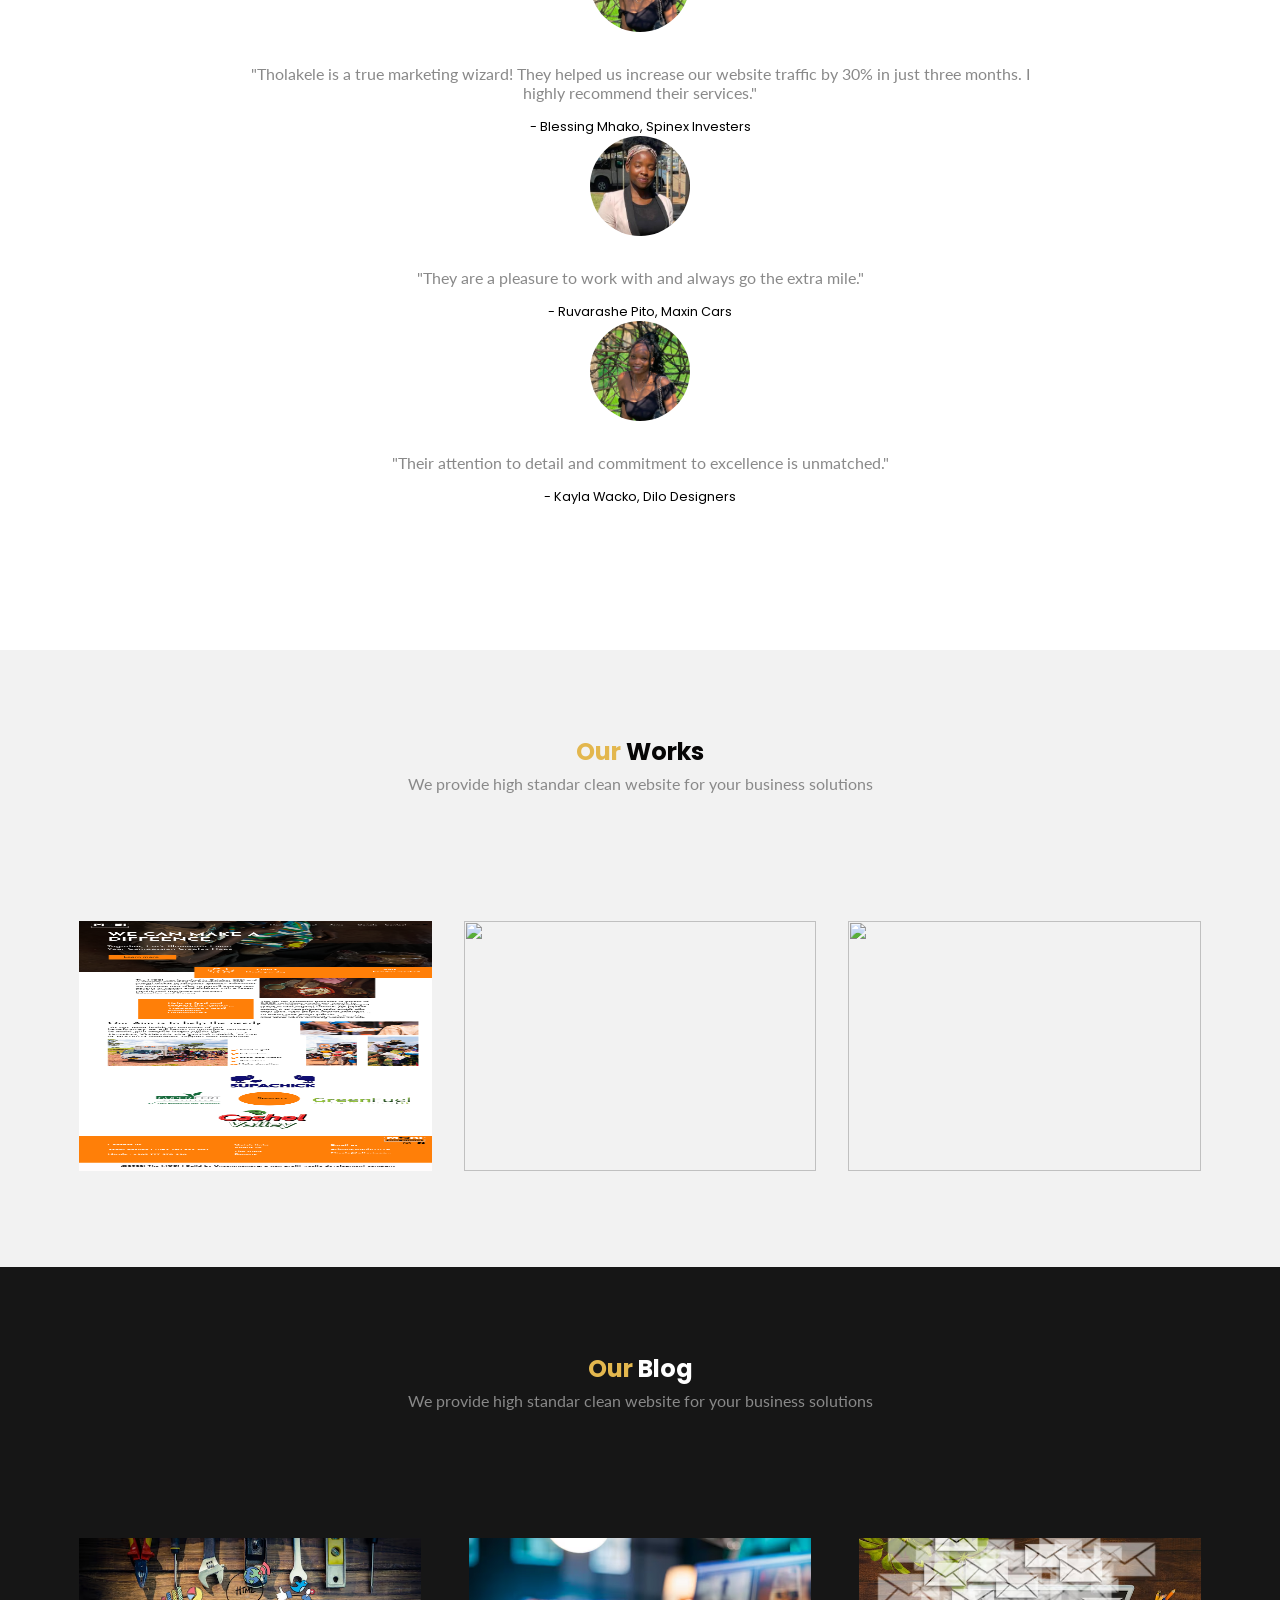
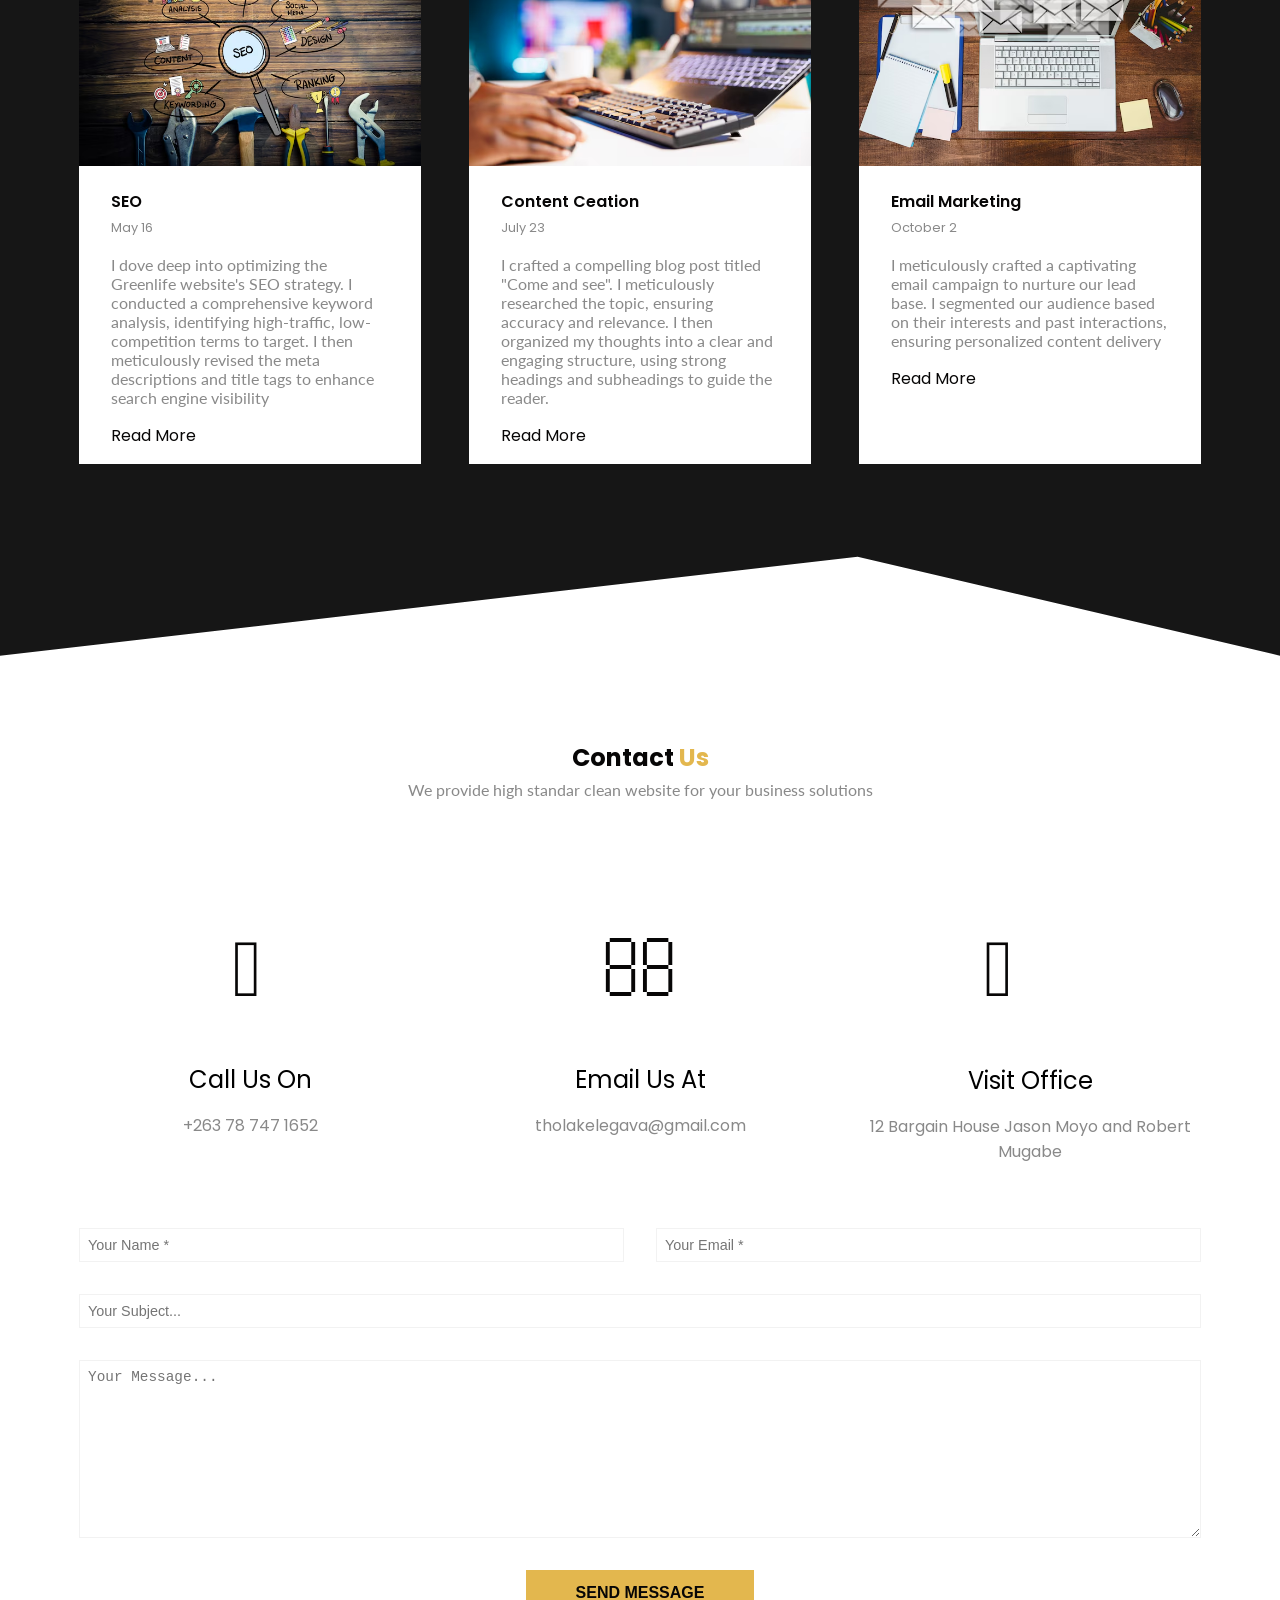
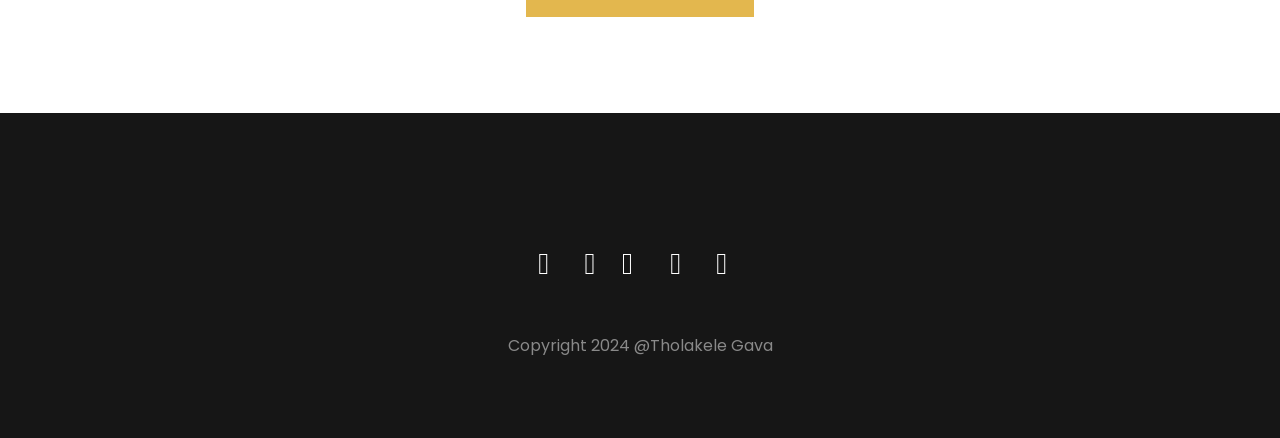
==== commit 25450814: "full" ====
--- a/index.html
+++ b/index.html
@@ -84,7 +84,7 @@
         <section id="services" class="services">
             <div class="container">
                 <h1 class="section-heading"><span>Our </span>Services</h1>
-                <p>We provide high standar clean website for your business solutions</p>
+                <p>We provide high standard clean website for your business solutions</p>
                 <div class="card-wrapper">
                     <div class="card">
                         <img src="./images/brush.svg" alt="">
@@ -101,7 +101,7 @@
                     <div class="card">
                         <img src="./images/bag.svg" alt="">
                         <h2>Digital Marketing</h2>
-                        <p>Our digital marketing experts help you reach your target audience and drive growth. We employ a data-driven approach to create effective strategies across various channels, including SEO, PPC, social media marketing, email marketing, and content marketing. Let's work together to elevate your online presence
+                        <p>Our digital marketing experts help you reach your target audience and drive growth. We employ a data-driven approach to create effective strategies across various channels, including SEO, PPC, social media marketing, email marketing, and content marketing. Let's work together to elevate your online presence.
                         </p>
                     </div>
                     <!-- <div class="card">
